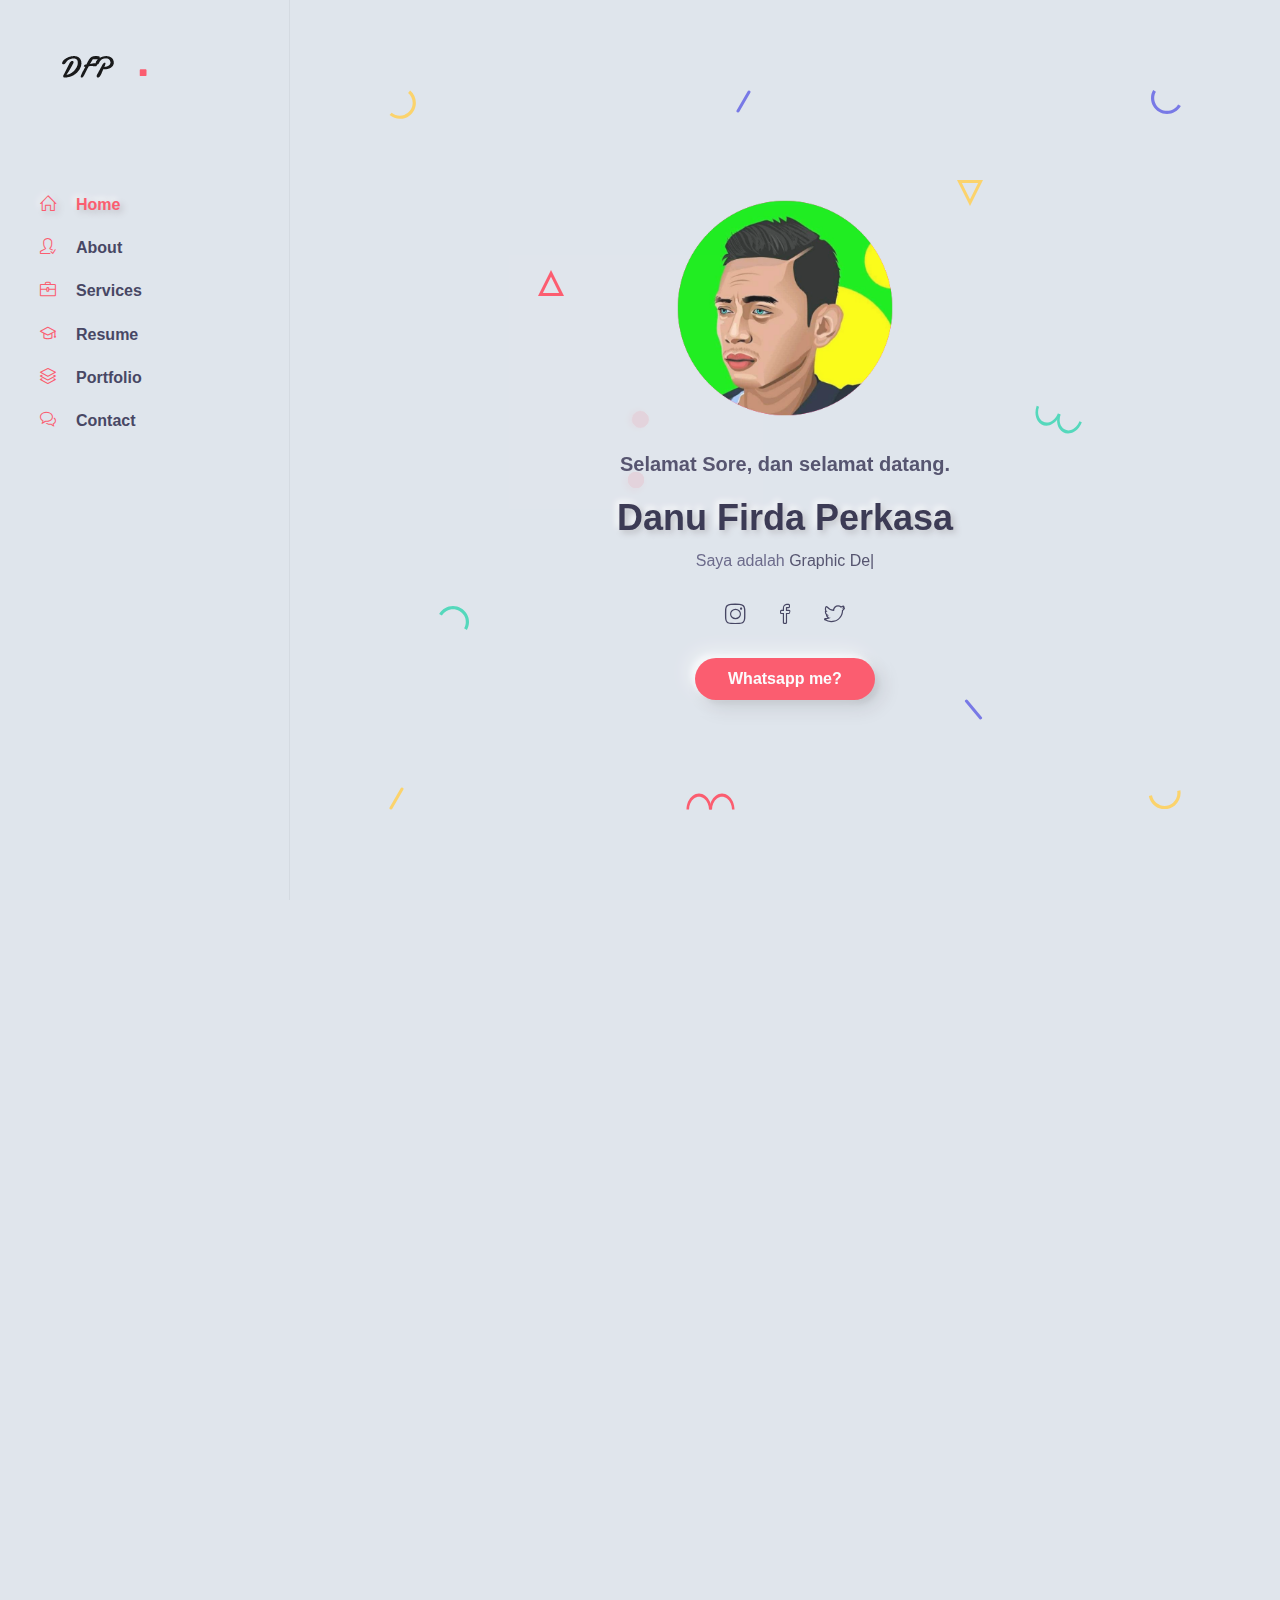
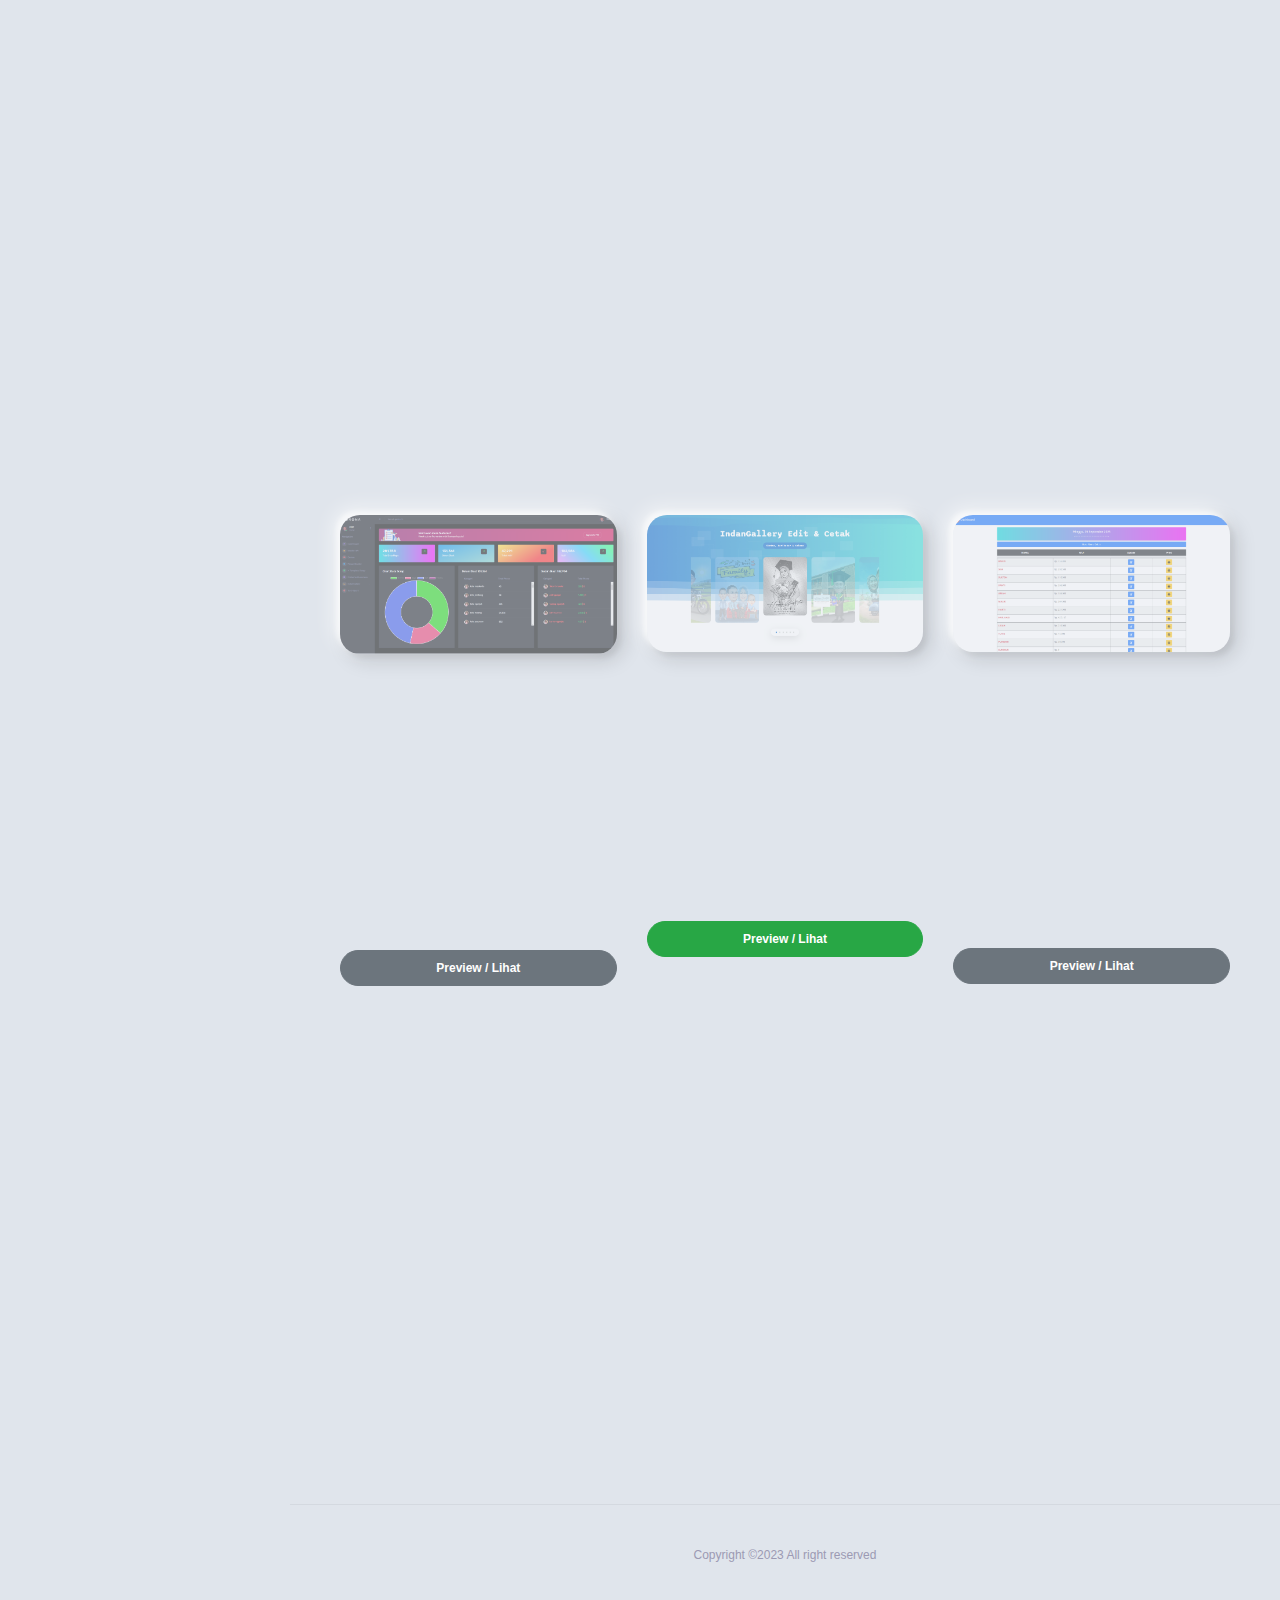
==== index.html @ 5ba78b93 "update" ====
﻿<!DOCTYPE html>
<html lang="en-US">
  <head>
    <meta http-equiv="Content-Type" content="text/html; charset=UTF-8">
    <title>Danu Firda P.</title>
    <meta name="viewport" content="width=device-width, initial-scale=1, maximum-scale=1">
    <link rel="shortcut icon" type="image/x-icon" href="/images/profile.png">

    <meta property="og:site_name" content="DANU FIRDA PERKASA">
    <meta property="og:title" content="Portofolio & Resume Danu Firda Perkasa">
    <meta property="og:description" content="Resume, Project, & Contact.">
    <meta property="og:image" itemprop="image" content="https://danpro.my.id/images/pp-ku.jpg">
    <meta property="og:image:type" content="image/png">
    <meta property="og:type" content="website">
    <!-- STYLESHEETS -->
    <link rel="stylesheet" href="/css/bootstrap.min.css">
    <link rel="stylesheet" href="/css/all.min.css" type="text/css" media="all">
    <link rel="stylesheet" href="/css/simple-line-icons.css" type="text/css" media="all">
    <link rel="stylesheet" href="/css/animate.css" type="text/css" media="all">
    <link rel="stylesheet" href="/css/jquery.fancybox.css" type="text/css" media="all">
    <link rel="stylesheet" href="/css/magnific-popup.css" type="text/css" media="all">
    <link rel="stylesheet" href="/css/style.css" type="text/css" media="all">
    <link rel="stylesheet" href="/css/danufirda.css" type="text/css" media="all">

    <script async="" src="gtag/js?id=G-FWYZLPJEN9"></script>
    <script src="/js/gtag.js"></script>
  </head>
  <body>
    <!-- Preloader -->
    <div id="preloader" class="light">
      <div class="outer">
        <!-- Google Chrome -->
        <div class="infinityChrome">
          <div></div>
          <div></div>
          <div></div>
        </div>

        <!-- Safari and others -->
        <div class="infinity">
          <div>
            <span></span>
          </div>
          <div>
            <span></span>
          </div>
          <div>
            <span></span>
          </div>
        </div>
        <!-- Stuff -->
        <svg xmlns="http://www.w3.org/2000/svg" version="1.1" class="goo-outer">
          <defs>
            <filter id="goo">
              <fegaussianblur in="SourceGraphic" stddeviation="6" result="blur"></fegaussianblur>
              <fecolormatrix in="blur" values="1 0 0 0 0  0 1 0 0 0  0 0 1 0 0  0 0 0 18 -7" result="goo"></fecolormatrix>
              <feblend in="SourceGraphic" in2="goo"></feblend>
            </filter>
          </defs>
        </svg>
      </div>
    </div>

    <!-- mobile header -->
    <header class="mobile-header-1 light">
      <div class="container">
        <!-- menu icon -->
        <div class="menu-icon d-inline-flex mr-4">
          <button>
            <span></span>
          </button>
        </div>
        <!-- logo image -->
        <div class="site-logo">
          <a href="#home">
            <img src="/images/logo-xh.png" alt="xh">
          </a>
        </div>
      </div>
    </header>

    <!-- desktop header -->
    <header class="desktop-header-1 light d-flex align-items-start flex-column">
      <!-- logo image -->
      <div class="site-logo">
        <a href="#home">
          <img src="/images/logo-xh.png" alt="xh">
        </a>
      </div>

      <!-- main menu -->
      <nav>
        <ul class="vertical-menu scrollspy">
          <li class="active">
            <a href="#home"><i class="icon-home"></i>Home</a>
          </li>
          <li>
            <a href="#about"><i class="icon-user-following"></i>About</a>
          </li>
          <li>
            <a href="#services"><i class="icon-briefcase"></i>Services</a>
          </li>
          <li>
            <a href="#resume"><i class="icon-graduation"></i>Resume</a>
          </li>
          <li>
            <a href="#portfolio"><i class="icon-layers"></i>Portfolio</a>
          </li>
          <li>
            <a href="#contact"><i class="icon-bubbles"></i>Contact</a>
          </li>
        </ul>
      </nav>

      <!-- site footer -->
    </header>

    <!-- main layout -->
    <main class="content">
      <!-- section home -->
      <section id="home" class="home d-flex light align-items-center">
        <div class="container">
          <!-- intro -->
          <div class="intro">
            <!-- avatar image -->
            <img src="/images/profile.png" alt="Harya" class="mb-3" width="40%">

            <!-- info -->
            <h5 id="pesan_sambutan"></h5>
            <h1 class="mb-2 mt-0">Danu Firda Perkasa</h1>
            <p>Saya adalah <span class="typing"></span></p>

            <!-- social icons -->
            <ul class="social-icons light list-inline mb-0 mt-4">
              <li class="list-inline-item">
                <a href="https://www.instagram.com/danufirda/" target="_blank">
                  <i class="icon-social-instagram"></i>
                </a>
              </li>
              <li class="list-inline-item">
                <a href="https://www.facebook.com/danufirdaperkasa" target="_blank">
                  <i class="icon-social-facebook"></i>
                </a>
              </li>
              <li class="list-inline-item">
                <a href="https://twitter.com/danufirda" target="_blank">
                  <i class="icon-social-twitter"></i>
                </a>
              </li>
            </ul>

            <!-- buttons -->
            <div class="mt-4">
              <a href="https://wa.me/6285157377405" target="_blank" class="btn btn-default">Whatsapp me?</a>
            </div>
          </div>

          <!-- scroll down mouse wheel -->
          <!-- <div class="scroll-down light">
            <a href="#about" class="mouse-wrapper">
              <span>Scroll Down</span>
              <span class="mouse">
                <span class="wheel"></span>
              </span>
            </a>
          </div> -->

          <!-- parallax layers -->
          <div class="parallax" data-relative-input="true">
            <svg width="27" height="29" data-depth="0.3" class="layer p1" xmlns="http://www.w3.org/2000/svg">
              <path d="M21.15625.60099c4.37954 3.67487 6.46544 9.40612 5.47254 15.03526-.9929 5.62915-4.91339 10.30141-10.2846 12.25672-5.37122 1.9553-11.3776.89631-15.75715-2.77856l2.05692-2.45134c3.50315 2.93948 8.3087 3.78663 12.60572 2.22284 4.297-1.5638 7.43381-5.30209 8.22768-9.80537.79387-4.50328-.8749-9.08872-4.37803-12.02821L21.15625.60099z" fill="#FFD15C" fill-rule="evenodd"></path>
            </svg>

            <svg width="26" height="26" data-depth="0.2" class="layer p2" xmlns="http://www.w3.org/2000/svg">
              <path d="M13 3.3541L2.42705 24.5h21.1459L13 3.3541z" stroke="#FF4C60" stroke-width="3" fill="none" fill-rule="evenodd"></path>
            </svg>

            <svg width="30" height="25" data-depth="0.3" class="layer p3" xmlns="http://www.w3.org/2000/svg">
              <path d="M.1436 8.9282C3.00213 3.97706 8.2841.92763 14.00013.92796c5.71605.00032 10.9981 3.04992 13.85641 8 2.8583 4.95007 2.8584 11.0491-.00014 16.00024l-2.77128-1.6c2.28651-3.96036 2.28631-8.84002.00011-12.8002-2.2862-3.96017-6.5124-6.40017-11.08513-6.4-4.57271.00018-8.79872 2.43984-11.08524 6.4002l-2.77128-1.6z" fill="#44D7B6" fill-rule="evenodd"></path>
            </svg>

            <svg width="15" height="23" data-depth="0.6" class="layer p4" xmlns="http://www.w3.org/2000/svg">
              <rect transform="rotate(30 9.86603 10.13397)" x="7" width="3" height="25" rx="1.5" fill="#FFD15C" fill-rule="evenodd"></rect>
            </svg>

            <svg width="15" height="23" data-depth="0.2" class="layer p5" xmlns="http://www.w3.org/2000/svg">
              <rect transform="rotate(30 9.86603 10.13397)" x="7" width="3" height="25" rx="1.5" fill="#6C6CE5" fill-rule="evenodd"></rect>
            </svg>

            <svg width="49" height="17" data-depth="0.5" class="layer p6" xmlns="http://www.w3.org/2000/svg">
              <g fill="#FF4C60" fill-rule="evenodd">
                <path d="M.5 16.5c0-5.71709 2.3825-10.99895 6.25-13.8567 3.8675-2.85774 8.6325-2.85774 12.5 0C23.1175 5.50106 25.5 10.78292 25.5 16.5H23c0-4.57303-1.90625-8.79884-5-11.08535-3.09375-2.28652-6.90625-2.28652-10 0C4.90625 7.70116 3 11.92697 3 16.5H.5z"></path>
                <path d="M23.5 16.5c0-5.71709 2.3825-10.99895 6.25-13.8567 3.8675-2.85774 8.6325-2.85774 12.5 0C46.1175 5.50106 48.5 10.78292 48.5 16.5H46c0-4.57303-1.90625-8.79884-5-11.08535-3.09375-2.28652-6.90625-2.28652-10 0-3.09375 2.28651-5 6.51232-5 11.08535h-2.5z"></path>
              </g>
            </svg>

            <svg width="26" height="26" data-depth="0.4" class="layer p7" xmlns="http://www.w3.org/2000/svg">
              <path d="M13 22.6459L2.42705 1.5h21.1459L13 22.6459z" stroke="#FFD15C" stroke-width="3" fill="none" fill-rule="evenodd"></path>
            </svg>

            <svg width="19" height="21" data-depth="0.3" class="layer p8" xmlns="http://www.w3.org/2000/svg">
              <rect transform="rotate(-40 6.25252 10.12626)" x="7" width="3" height="25" rx="1.5" fill="#6C6CE5" fill-rule="evenodd"></rect>
            </svg>

            <svg width="30" height="25" data-depth="0.3" data-depth-y="-1.30" class="layer p9" xmlns="http://www.w3.org/2000/svg">
              <path d="M29.8564 16.0718c-2.85854 4.95114-8.1405 8.00057-13.85654 8.00024-5.71605-.00032-10.9981-3.04992-13.85641-8-2.8583-4.95007-2.8584-11.0491.00014-16.00024l2.77128 1.6c-2.28651 3.96036-2.28631 8.84002-.00011 12.8002 2.2862 3.96017 6.5124 6.40017 11.08513 6.4 4.57271-.00018 8.79872-2.43984 11.08524-6.4002l2.77128 1.6z" fill="#6C6CE5" fill-rule="evenodd"></path>
            </svg>

            <svg width="47" height="29" data-depth="0.2" class="layer p10" xmlns="http://www.w3.org/2000/svg">
              <g fill="#44D7B6" fill-rule="evenodd">
                <path d="M46.78878 17.19094c-1.95535 5.3723-6.00068 9.52077-10.61234 10.8834-4.61167 1.36265-9.0893-.26708-11.74616-4.27524-2.65686-4.00817-3.08917-9.78636-1.13381-15.15866l2.34923.85505c-1.56407 4.29724-1.2181 8.92018.90705 12.12693 2.12514 3.20674 5.70772 4.5107 9.39692 3.4202 3.68921-1.0905 6.92581-4.40949 8.48988-8.70673l2.34923.85505z"></path>
                <path d="M25.17585 9.32448c-1.95535 5.3723-6.00068 9.52077-10.61234 10.8834-4.61167 1.36264-9.0893-.26708-11.74616-4.27525C.16049 11.92447-.27182 6.14628 1.68354.77398l2.34923.85505c-1.56407 4.29724-1.2181 8.92018.90705 12.12692 2.12514 3.20675 5.70772 4.5107 9.39692 3.4202 3.68921-1.0905 6.92581-4.40948 8.48988-8.70672l2.34923.85505z"></path>
              </g>
            </svg>

            <svg width="33" height="20" data-depth="0.5" class="layer p11" xmlns="http://www.w3.org/2000/svg">
              <path d="M32.36774.34317c.99276 5.63023-1.09332 11.3614-5.47227 15.03536-4.37895 3.67396-10.3855 4.73307-15.75693 2.77837C5.76711 16.2022 1.84665 11.53014.8539 5.8999l3.15139-.55567c.7941 4.50356 3.93083 8.24147 8.22772 9.8056 4.29688 1.56413 9.10275.71673 12.60554-2.2227C28.34133 9.98771 30.01045 5.4024 29.21635.89884l3.15139-.55567z" fill="#FFD15C" fill-rule="evenodd"></path>
            </svg>
          </div>
        </div>
      </section>

      <!-- section about -->
      <section id="about">
        <div class="container">
          <!-- section title -->
          <h2 class="section-title wow fadeInUp">About me</h2>

          <div class="spacer" data-height="60"></div>

          <div class="row wow fadeInUp">
            <div class="col-md-3">
              <div class="text-center text-md-left">
                <!-- avatar image -->
                <img src="/images/fotoku.png" alt="Danu" style="border-radius:25%;">
              </div>
              <div class="spacer d-md-none d-lg-none" data-height="30"></div>
            </div>

            <div class="col-md-9 triangle-left-md triangle-top-sm">
              <div class="rounded bg-white shadow-dark padding-30">
                <div class="row">
                  <div class="col-md-6">
                    <!-- about text -->
                    <p> 
                      Saya Danu Firda Perkasa, desain grafis dan web developer,
                      dari Nganjuk, Jawa Timur. Saya memiliki pengalaman dengan desain situs web dan desain grafis. Saya sangat sering menggunakan framework laravel untuk mengerjakan project web aplikasi.
                      Jika ada pertanyaan seputar IT bisa hubungi saya.
                    </p>
                    <div class="mt-3">
                      <!-- <a href="/docs/CV-DANU-FIRDA-PERKASA.pdf" class="btn btn-default" disabled>Download CV</a> -->
                    </div>
                    <div class="spacer d-md-none d-lg-none" data-height="30"></div>
                  </div>
                  <div class="col-md-6">
                    <!-- skill item -->
                    <div class="skill-item">
                      <div class="skill-info clearfix">
                        <h4 class="float-left mb-3 mt-0">Graphic Designer</h4>
                        <span class="float-right">90%</span>
                      </div>
                      <div class="progress">
                        <div class="progress-bar data-background" role="progressbar" aria-valuemin="0" aria-valuemax="100" aria-valuenow="90" data-color="#6C6CE5"></div>
                      </div>
                      <div class="spacer" data-height="20"></div>
                    </div>

                    <!-- skill item -->
                    <div class="skill-item">
                      <div class="skill-info clearfix">
                        <h4 class="float-left mb-3 mt-0">Web Developer</h4>
                        <span class="float-right">90%</span>
                      </div>
                      <div class="progress">
                        <div class="progress-bar data-background" role="progressbar" aria-valuemin="0" aria-valuemax="100" aria-valuenow="90" data-color="#FF4C60"></div>
                      </div>
                      <div class="spacer" data-height="20"></div>
                    </div>

                    <!-- skill item -->
                    <div class="skill-item">
                      <div class="skill-info clearfix">
                        <h4 class="float-left mb-3 mt-0">Video Editor</h4>
                        <span class="float-right">70%</span>
                      </div>
                      <div class="progress">
                        <div class="progress-bar" role="progressbar" aria-valuemin="0" aria-valuemax="100" aria-valuenow="70" style="background-color: #FFD15C;"></div>
                      </div>
                    </div>
                  </div>
                </div>
              </div>
            </div>
          </div>
          <!-- row end -->

          <div class="spacer" data-height="100"></div>
        </div>
      </section>

      <!-- section services -->
      <section id="services">
        <div class="container">
          <!-- section title -->
          <h2 class="section-title wow fadeInUp">Our services</h2>

          <div class="spacer" data-height="60"></div>

          <div class="row wow fadeInUp">
            <div class="col-md-4">
              <!-- service box -->
              <div class="service-box rounded flipper desain padding-30 text-center text-light shadow-blue" data-color="#6C6CE5">
                <img src="/images/service-1.svg" alt="Desain Grafis" class="flip-image">
                <h3 class="mb-3 mt-0">Desain Grafis</h3>
              </div>
              <div class="spacer d-md-none d-lg-none" data-height="30"></div>
            </div>

            <div class="col-md-4" data-wow-delay="0.2s">
              <!-- service box -->
              <div class="service-box rounded flipper webDev padding-30 text-center shadow-yellow" data-color="#F9D74C">
                <img src="/images/service-2.svg" alt="WEB Development" class="flip-image">
                <h3 class="mb-3 mt-0">Web Development</h3>
              </div>
              <div class="spacer d-md-none d-lg-none" data-height="30"></div>
            </div>

            <div class="col-md-4" data-wow-delay="0.4s">
              <!-- service box -->
              <div class="service-box rounded flipper videoEdit padding-30 text-center text-light shadow-pink" data-color="#F97B8B">
                <img src="/images/video_icon.svg" style="max-width: 100%; height:auto;" alt="Video Editor" class="flip-image">
                <h3 class="mb-3 mt-0">Video Editor</h3>
              </div>
            </div>
          </div>

        </div>
      </section>

      <!-- section resume -->
      <section id="resume">
        <div class="container">
          <!-- section title -->
          <h2 class="section-title wow fadeInUp">Resume</h2>

          <div class="spacer" data-height="60"></div>

          <div class="row wow fadeInUp">
            <div class="col-md-8 col-sm-12 offset-md-2">
              <!-- timeline wrapper -->
              <div class="timeline edu bg-white rounded shadow-dark padding-30 overflow-hidden">
                <h2 class="ml-4">Pendidikan</h2>
                <!-- timeline item -->
                <div class="timeline-container wow fadeInUp">
                  <div class="content">
                    <span class="time">2017 - 2020</span>
                    <h3 class="title">SMK PGRI 1 Nganjuk</h3>
                    <p>Teknik Komputer & Jaringan</p>
                  </div>
                </div>
		<div class="timeline-container wow fadeInUp">
                  <div class="content">
                    <span class="time">2014 - 2017</span>
                    <h3 class="title">SMP 1 Suli Sulsel</h3>
                  </div>
                </div>
		<div class="timeline-container wow fadeInUp">
                  <div class="content">
                    <span class="time">2011 - 2014</span>
                    <h3 class="title">SDN 13 Kombong Sulsel</h3>
                  </div>
                </div>
                <!-- main line -->
                <span class="line"></span>
              </div>
            </div>
          </div>

          <div class="spacer" data-height="60"></div>

          <div class="row wow fadeInUp">
            <div class="col-md-8 col-sm-12 offset-md-2">
              <!-- timeline wrapper -->
              <div class="timeline edu bg-white rounded shadow-dark padding-30 overflow-hidden">
                <h2 class="ml-4">Pengalaman Kerja</h2>
                <!-- timeline item -->
                <div class="timeline-container wow fadeInUp">
                  <div class="content">
                    <span class="time">2022 - Sekarang</span>
                    <h3 class="title">PT. MEDIA SARANA DIGITALINDO</h3>
                    <p></p>
                  </div>
                </div>

                <!-- timeline item -->
                <div class="timeline-container wow fadeInUp" data-wow-delay="0.2s">
                  <div class="content">
                    <span class="time">2020 - 2022</span>
                    <h3 class="title">Sakura Digital Printing</h3>
                    <p></p>
                  </div>
                </div>
		<div class="timeline-container wow fadeInUp" data-wow-delay="0.2s">
                  <div class="content">
                    <span class="time">2020 - 2020</span>
                    <h3 class="title">Anugera Abadi Digital Printing</h3>
                    <p></p>
                  </div>
                </div>
                <!-- main line -->
                <span class="line"></span>
              </div>
            </div>
          </div>


        </div>
      </section>

      <!-- section skill -->
      <section id="skill">
        <div class="container">
          <h2 class="section-title wow fadeInUp">My Skils</h2>

          <div class="row wow fadeInUp">
            <div class="col-md-3 col-6">
              <!-- client item -->
              <div class="client-item">
                <div class="inner">
                  <img src="/images/html5.svg" alt="client-name" width="45" height="45">
                </div>
              </div>
            </div>
            <div class="col-md-3 col-6">
              <!-- client item -->
              <div class="client-item">
                <div class="inner">
                  <img src="/images/css3.svg" alt="client-name" width="65" height="65">
                </div>
              </div>
            </div>
            <div class="col-md-3 col-6">
              <!-- client item -->
              <div class="client-item">
                <div class="inner">
                  <img src="/images/javascript.svg" alt="client-name" width="60" height="60">
                </div>
              </div>
            </div>
            <div class="col-md-3 col-6">
              <!-- client item -->
              <div class="client-item">
                <div class="inner">
                  <img src="/images/php.svg" alt="client-name" width="57" height="57">
                </div>
              </div>
            </div>
            <div class="col-md-3 col-6">
              <!-- client item -->
              <div class="client-item">
                <div class="inner">
                  <img src="/images/laravel.svg" alt="client-name" width="55" height="55">
                </div>
              </div>
            </div>
            <div class="col-md-3 col-6">
              <!-- client item -->
              <div class="client-item">
                <div class="inner">
                  <img src="/images/adobe-photoshop.svg" alt="client-name" width="75" height="75">
                </div>
              </div>
            </div>
            <div class="col-md-3 col-6">
              <!-- client item -->
              <div class="client-item">
                <div class="inner">
                  <img src="/images/nodejs.png" alt="client-name" width="75" height="75">
                </div>
              </div>
            </div>
            <div class="col-md-3 col-6">
              <!-- client item -->
              <div class="client-item">
                <div class="inner">
                  <img src="/images/bootstrap.png" alt="client-name" width="75" height="75">
                </div>
              </div>
            </div>
          </div>
        </div>
      </section>

      <!-- section portfolio -->
      <section id="portfolio">
        <div class="container">
          <!-- section title -->
          <h2 class="section-title wow fadeInUp">Portfolio</h2>

          <div class="spacer" data-height="60"></div>

          <!-- portfolio filter (desktop) -->
          <!-- <ul class="portfolio-filter list-inline wow fadeInUp">
            <li class="current list-inline-item" data-filter="*">Everything</li>
            <li class="list-inline-item" data-filter=".web">Web</li>
            <li class="list-inline-item" data-filter=".dashboard">
              Dashboard Menu
            </li>
		  </ul> -->

          <!-- portfolio filter (mobile) -->
          <!-- <div class="pf-filter-wrapper">
            <select class="portfolio-filter-mobile">
              <option value="*">Everything</option>
              <option value=".web">Web</option>
              <option value=".dashboard">Dashboard Menu</option>
            </select>
          </div> -->

          <!-- portolio wrapper -->
          <div class="row portfolio-wrapper">
            <div class="col-md-4 col-sm-6 grid-item web">
              <a href="/images/works/websitecrm.png" data-fancybox="gallery-web">
                <div class="portfolio-item rounded shadow-dark">
                  <div class="details">
                    <span class="term">Website CRM (pengelola data pelanggan)</span>
                    <h4 class="title">Laravel Framework & NodeJs</h4>
                    <span class="more-button"><i class="icon-picture"></i></span>
                  </div>
                  <div class="thumb">
                    <img src="/images/works/websitecrm.png" alt="Portfolio-title">
                    <div class="mask"></div>
                  </div>
                </div>
                <div class=" wow fadeInUp">
                  <div class="col-sm-12">
                    <div class="timeline edu bg-white rounded shadow-dark padding-30 overflow-hidden">
                      <p class="text-dark">Ini adalah aplikasi CRM pertama saya, yang saya gunakan untuk pengelolaan data pelanggan untuk produk karikatur saya, untuk menyimpan data.</p>
                    </div>
                  </div>
                </div>
              </a>
              <a class="btn btn-sm btn-secondary btn-block mt-1" style="cursor: not-allowed;">Preview / Lihat</a>
            </div>

            <!-- portfolio item -->
            <div class="col-md-4 col-sm-6 grid-item dashboard">
              <a href="/images/works/indangallery.png" data-fancybox="gallery-dashboard">
                <div class="portfolio-item rounded shadow-dark">
                  <div class="details">
                    <span class="term">Landingpage Produk</span>
                    <h4 class="title">Landingpage produk karikatur</h4>
                    <span class="more-button"><i class="icon-picture"></i></span>
                  </div>
                  <div class="thumb">
                    <img src="/images/works/indangallery.png" alt="Portfolio-title">
                    <div class="mask"></div>
                  </div>

                </div>
                <div class=" wow fadeInUp">
                  <div class="col-sm-12">
                    <div class="timeline edu bg-white rounded shadow-dark padding-30 overflow-hidden">
                      <p class="text-dark">
                        Ini adalah salah satu landingpage untuk suatu produk yang bisa dikunjungi calon pembeli agar lebih mengerti tentang produk tersebut 
                      </p>
                    </div>
                  </div>
                </div>

              </a>
              <a href="https://indangallery.shop" target="_blank" class="btn btn-sm btn-success btn-block mt-1" >Preview / Lihat</a>
            </div>
            <div class="col-md-4 col-sm-6 grid-item dashboard">
              <a href="/images/works/G-Sport.png" data-fancybox="gallery-dashboard">
                <div class="portfolio-item rounded shadow-dark">
                  <div class="details">
                    <span class="term">Penggajuan</span>
                    <h4 class="title">Sistem penggajian karyawan</h4>
                    <span class="more-button"><i class="icon-picture"></i></span>
                  </div>
                  <div class="thumb">
                    <img src="/images/works/G-Sport.png" alt="Portfolio-title">
                    <div class="mask"></div>
                  </div>

                </div>
                <div class=" wow fadeInUp">
                  <div class="col-sm-12">
                    <div class="timeline edu bg-white rounded shadow-dark padding-30 overflow-hidden">
                      <p class="text-dark">
                        Ini adalah sistem penggajian mingguan yang digunakan untuk mengelola gaji karyawan sesuai pekerjaan yang berbeda beda. Dan sangat fleksibel.
                      </p>
                    </div>
                  </div>
                </div>

              </a>
              <a target="_blank" class="btn btn-sm btn-secondary btn-block mt-1" style="cursor: not-allowed;">Preview / Lihat</a>
            </div>

          </div>

          <!-- more button -->
          <div class="load-more text-center mt-4">
            <!-- numbered pagination (hidden for infinite scroll) -->
            <ul class="portfolio-pagination list-inline d-none">
              <li class="list-inline-item">1</li>
              <li class="list-inline-item"><a href="/works-2.html">2</a></li>
            </ul>
          </div>
        </div>
      </section>

      <!-- section contact -->
      <section id="contact">
        <div class="container">
          <!-- section title -->
          <h2 class="section-title wow fadeInUp">Contact</h2>

          <div class="spacer" data-height="60"></div>

          <div class="row wow fadeInUp">
            <div class="col-md-4">
              <!-- contact info -->
              <div class="contact-info">
                <h3 class="wow fadeInUp">Silahkan bertanya apapun yang anda perlukan!</h3>
                <p class="wow fadeInUp">
                  <a href="mailto:harya.pratama22@gmail.com">Hubunga saya di email?</a>. 👋
                </p>
              </div>
            </div>
            <div class="col-md-8">
              <!-- Contact Form -->
              <div class="card p-3">
                <div class="card-body">
                  <a>
                    Phone : <b>6285157377405</b>
                  </a><br>
                  <a>
                    Telegram : <b>6285157377405</b>
                  </a><br>
                  <a>
                    Email : <b>thedanufirda@gmail.com</b>
                  </a>
                </div>
              </div>
              <!-- Contact Form end -->
            </div>
          </div>
        </div>
      </section>

      <div class="spacer" data-height="96"></div>

      <footer class="footer light">
        <div class="copyright">Copyright &copy;2023 All right reserved</div>
      </footer>
    </main>

    <!-- Go to top button -->
    <a href="javascript:" id="return-to-top"><i class="fas fa-arrow-up"></i></a>

    <!-- SCRIPTS -->
    <script src="/js/jquery-3.5.1.min.js"></script>
    <script src="/js/popper.min.js"></script>
    <script src="/js/bootstrap.min.js"></script>
    <script src="/js/jquery.easing.min.js"></script>
    <script src="/js/jquery.waypoints.min.js"></script>
    <script src="/js/jquery.counterup.min.js"></script>
    <script src="/js/jquery.fancybox.min.js"></script>
    <script src="/js/contact.js"></script>
    <script src="/js/wow.min.js"></script>
    <script src="/js/morphext.min.js"></script>
    <script src="/js/parallax.min.js"></script>
    <script src="/js/jquery.magnific-popup.min.js"></script>
    <script src="/js/typed.js"></script>
    <script src="/js/custom.js"></script>
    <script src="/js/danufirda.js"></script>

    <script>
      var typed = new Typed(".typing", {
        strings: [
          "Graphic Designer",
          "Web Developer",
          "Front-End Developer",
        ],
        typeSpeed: 60,
        backSpeed: 40,
        loop: true,
      });

      const TimeReplace =()=>{
        let Jam = new Date().getHours();
        let Hasil = "";
        if (Jam>=0 && Jam<10){
            Hasil = "Pagi";
        }else if (Jam >=10 && Jam<15){
            Hasil = "Siang";
        }else if (Jam >=15 && Jam<=17){
            Hasil = "Sore";
        }else{
            Hasil = "Malam";
        }  
          return Hasil;
      }
      $('#pesan_sambutan').html('Selamat '+TimeReplace()+', dan selamat datang.')
    </script>
  </body>
</html>
---- css/simple-line-icons.css ----
﻿@font-face {
  font-family: 'simple-line-icons';
  src: url('../fonts/Simple-Line-Iconsb26c.eot');
  src: url('../fonts/Simple-Line-Iconsb26c.eot') format('embedded-opentype'), url('../fonts/Simple-Line-Iconsb26c.html') format('woff2'), url('../fonts/Simple-Line-Iconsb26c.ttf') format('truetype'), url('../fonts/Simple-Line-Iconsb26c.woff') format('woff'), url('../fonts/Simple-Line-Iconsb26c.svg') format('svg');
  font-weight: normal;
  font-style: normal;
}
/*
 Use the following CSS code if you want to have a class per icon.
 Instead of a list of all class selectors, you can use the generic [class*="icon-"] selector, but it's slower:
*/
.icon-user,
.icon-people,
.icon-user-female,
.icon-user-follow,
.icon-user-following,
.icon-user-unfollow,
.icon-login,
.icon-logout,
.icon-emotsmile,
.icon-phone,
.icon-call-end,
.icon-call-in,
.icon-call-out,
.icon-map,
.icon-location-pin,
.icon-direction,
.icon-directions,
.icon-compass,
.icon-layers,
.icon-menu,
.icon-list,
.icon-options-vertical,
.icon-options,
.icon-arrow-down,
.icon-arrow-left,
.icon-arrow-right,
.icon-arrow-up,
.icon-arrow-up-circle,
.icon-arrow-left-circle,
.icon-arrow-right-circle,
.icon-arrow-down-circle,
.icon-check,
.icon-clock,
.icon-plus,
.icon-minus,
.icon-close,
.icon-event,
.icon-exclamation,
.icon-organization,
.icon-trophy,
.icon-screen-smartphone,
.icon-screen-desktop,
.icon-plane,
.icon-notebook,
.icon-mustache,
.icon-mouse,
.icon-magnet,
.icon-energy,
.icon-disc,
.icon-cursor,
.icon-cursor-move,
.icon-crop,
.icon-chemistry,
.icon-speedometer,
.icon-shield,
.icon-screen-tablet,
.icon-magic-wand,
.icon-hourglass,
.icon-graduation,
.icon-ghost,
.icon-game-controller,
.icon-fire,
.icon-eyeglass,
.icon-envelope-open,
.icon-envelope-letter,
.icon-bell,
.icon-badge,
.icon-anchor,
.icon-wallet,
.icon-vector,
.icon-speech,
.icon-puzzle,
.icon-printer,
.icon-present,
.icon-playlist,
.icon-pin,
.icon-picture,
.icon-handbag,
.icon-globe-alt,
.icon-globe,
.icon-folder-alt,
.icon-folder,
.icon-film,
.icon-feed,
.icon-drop,
.icon-drawer,
.icon-docs,
.icon-doc,
.icon-diamond,
.icon-cup,
.icon-calculator,
.icon-bubbles,
.icon-briefcase,
.icon-book-open,
.icon-basket-loaded,
.icon-basket,
.icon-bag,
.icon-action-undo,
.icon-action-redo,
.icon-wrench,
.icon-umbrella,
.icon-trash,
.icon-tag,
.icon-support,
.icon-frame,
.icon-size-fullscreen,
.icon-size-actual,
.icon-shuffle,
.icon-share-alt,
.icon-share,
.icon-rocket,
.icon-question,
.icon-pie-chart,
.icon-pencil,
.icon-note,
.icon-loop,
.icon-home,
.icon-grid,
.icon-graph,
.icon-microphone,
.icon-music-tone-alt,
.icon-music-tone,
.icon-earphones-alt,
.icon-earphones,
.icon-equalizer,
.icon-like,
.icon-dislike,
.icon-control-start,
.icon-control-rewind,
.icon-control-play,
.icon-control-pause,
.icon-control-forward,
.icon-control-end,
.icon-volume-1,
.icon-volume-2,
.icon-volume-off,
.icon-calendar,
.icon-bulb,
.icon-chart,
.icon-ban,
.icon-bubble,
.icon-camrecorder,
.icon-camera,
.icon-cloud-download,
.icon-cloud-upload,
.icon-envelope,
.icon-eye,
.icon-flag,
.icon-heart,
.icon-info,
.icon-key,
.icon-link,
.icon-lock,
.icon-lock-open,
.icon-magnifier,
.icon-magnifier-add,
.icon-magnifier-remove,
.icon-paper-clip,
.icon-paper-plane,
.icon-power,
.icon-refresh,
.icon-reload,
.icon-settings,
.icon-star,
.icon-symbol-female,
.icon-symbol-male,
.icon-target,
.icon-credit-card,
.icon-paypal,
.icon-social-tumblr,
.icon-social-twitter,
.icon-social-facebook,
.icon-social-instagram,
.icon-social-linkedin,
.icon-social-pinterest,
.icon-social-github,
.icon-social-google,
.icon-social-reddit,
.icon-social-skype,
.icon-social-dribbble,
.icon-social-behance,
.icon-social-foursqare,
.icon-social-soundcloud,
.icon-social-spotify,
.icon-social-stumbleupon,
.icon-social-youtube,
.icon-social-dropbox,
.icon-social-vkontakte,
.icon-social-steam {
  font-family: 'simple-line-icons';
  speak: none;
  font-style: normal;
  font-weight: normal;
  font-variant: normal;
  text-transform: none;
  line-height: 1;
  /* Better Font Rendering =========== */
  -webkit-font-smoothing: antialiased;
  -moz-osx-font-smoothing: grayscale;
}
.icon-user:before {
  content: "\e005";
}
.icon-people:before {
  content: "\e001";
}
.icon-user-female:before {
  content: "\e000";
}
.icon-user-follow:before {
  content: "\e002";
}
.icon-user-following:before {
  content: "\e003";
}
.icon-user-unfollow:before {
  content: "\e004";
}
.icon-login:before {
  content: "\e066";
}
.icon-logout:before {
  content: "\e065";
}
.icon-emotsmile:before {
  content: "\e021";
}
.icon-phone:before {
  content: "\e600";
}
.icon-call-end:before {
  content: "\e048";
}
.icon-call-in:before {
  content: "\e047";
}
.icon-call-out:before {
  content: "\e046";
}
.icon-map:before {
  content: "\e033";
}
.icon-location-pin:before {
  content: "\e096";
}
.icon-direction:before {
  content: "\e042";
}
.icon-directions:before {
  content: "\e041";
}
.icon-compass:before {
  content: "\e045";
}
.icon-layers:before {
  content: "\e034";
}
.icon-menu:before {
  content: "\e601";
}
.icon-list:before {
  content: "\e067";
}
.icon-options-vertical:before {
  content: "\e602";
}
.icon-options:before {
  content: "\e603";
}
.icon-arrow-down:before {
  content: "\e604";
}
.icon-arrow-left:before {
  content: "\e605";
}
.icon-arrow-right:before {
  content: "\e606";
}
.icon-arrow-up:before {
  content: "\e607";
}
.icon-arrow-up-circle:before {
  content: "\e078";
}
.icon-arrow-left-circle:before {
  content: "\e07a";
}
.icon-arrow-right-circle:before {
  content: "\e079";
}
.icon-arrow-down-circle:before {
  content: "\e07b";
}
.icon-check:before {
  content: "\e080";
}
.icon-clock:before {
  content: "\e081";
}
.icon-plus:before {
  content: "\e095";
}
.icon-minus:before {
  content: "\e615";
}
.icon-close:before {
  content: "\e082";
}
.icon-event:before {
  content: "\e619";
}
.icon-exclamation:before {
  content: "\e617";
}
.icon-organization:before {
  content: "\e616";
}
.icon-trophy:before {
  content: "\e006";
}
.icon-screen-smartphone:before {
  content: "\e010";
}
.icon-screen-desktop:before {
  content: "\e011";
}
.icon-plane:before {
  content: "\e012";
}
.icon-notebook:before {
  content: "\e013";
}
.icon-mustache:before {
  content: "\e014";
}
.icon-mouse:before {
  content: "\e015";
}
.icon-magnet:before {
  content: "\e016";
}
.icon-energy:before {
  content: "\e020";
}
.icon-disc:before {
  content: "\e022";
}
.icon-cursor:before {
  content: "\e06e";
}
.icon-cursor-move:before {
  content: "\e023";
}
.icon-crop:before {
  content: "\e024";
}
.icon-chemistry:before {
  content: "\e026";
}
.icon-speedometer:before {
  content: "\e007";
}
.icon-shield:before {
  content: "\e00e";
}
.icon-screen-tablet:before {
  content: "\e00f";
}
.icon-magic-wand:before {
  content: "\e017";
}
.icon-hourglass:before {
  content: "\e018";
}
.icon-graduation:before {
  content: "\e019";
}
.icon-ghost:before {
  content: "\e01a";
}
.icon-game-controller:before {
  content: "\e01b";
}
.icon-fire:before {
  content: "\e01c";
}
.icon-eyeglass:before {
  content: "\e01d";
}
.icon-envelope-open:before {
  content: "\e01e";
}
.icon-envelope-letter:before {
  content: "\e01f";
}
.icon-bell:before {
  content: "\e027";
}
.icon-badge:before {
  content: "\e028";
}
.icon-anchor:before {
  content: "\e029";
}
.icon-wallet:before {
  content: "\e02a";
}
.icon-vector:before {
  content: "\e02b";
}
.icon-speech:before {
  content: "\e02c";
}
.icon-puzzle:before {
  content: "\e02d";
}
.icon-printer:before {
  content: "\e02e";
}
.icon-present:before {
  content: "\e02f";
}
.icon-playlist:before {
  content: "\e030";
}
.icon-pin:before {
  content: "\e031";
}
.icon-picture:before {
  content: "\e032";
}
.icon-handbag:before {
  content: "\e035";
}
.icon-globe-alt:before {
  content: "\e036";
}
.icon-globe:before {
  content: "\e037";
}
.icon-folder-alt:before {
  content: "\e039";
}
.icon-folder:before {
  content: "\e089";
}
.icon-film:before {
  content: "\e03a";
}
.icon-feed:before {
  content: "\e03b";
}
.icon-drop:before {
  content: "\e03e";
}
.icon-drawer:before {
  content: "\e03f";
}
.icon-docs:before {
  content: "\e040";
}
.icon-doc:before {
  content: "\e085";
}
.icon-diamond:before {
  content: "\e043";
}
.icon-cup:before {
  content: "\e044";
}
.icon-calculator:before {
  content: "\e049";
}
.icon-bubbles:before {
  content: "\e04a";
}
.icon-briefcase:before {
  content: "\e04b";
}
.icon-book-open:before {
  content: "\e04c";
}
.icon-basket-loaded:before {
  content: "\e04d";
}
.icon-basket:before {
  content: "\e04e";
}
.icon-bag:before {
  content: "\e04f";
}
.icon-action-undo:before {
  content: "\e050";
}
.icon-action-redo:before {
  content: "\e051";
}
.icon-wrench:before {
  content: "\e052";
}
.icon-umbrella:before {
  content: "\e053";
}
.icon-trash:before {
  content: "\e054";
}
.icon-tag:before {
  content: "\e055";
}
.icon-support:before {
  content: "\e056";
}
.icon-frame:before {
  content: "\e038";
}
.icon-size-fullscreen:before {
  content: "\e057";
}
.icon-size-actual:before {
  content: "\e058";
}
.icon-shuffle:before {
  content: "\e059";
}
.icon-share-alt:before {
  content: "\e05a";
}
.icon-share:before {
  content: "\e05b";
}
.icon-rocket:before {
  content: "\e05c";
}
.icon-question:before {
  content: "\e05d";
}
.icon-pie-chart:before {
  content: "\e05e";
}
.icon-pencil:before {
  content: "\e05f";
}
.icon-note:before {
  content: "\e060";
}
.icon-loop:before {
  content: "\e064";
}
.icon-home:before {
  content: "\e069";
}
.icon-grid:before {
  content: "\e06a";
}
.icon-graph:before {
  content: "\e06b";
}
.icon-microphone:before {
  content: "\e063";
}
.icon-music-tone-alt:before {
  content: "\e061";
}
.icon-music-tone:before {
  content: "\e062";
}
.icon-earphones-alt:before {
  content: "\e03c";
}
.icon-earphones:before {
  content: "\e03d";
}
.icon-equalizer:before {
  content: "\e06c";
}
.icon-like:before {
  content: "\e068";
}
.icon-dislike:before {
  content: "\e06d";
}
.icon-control-start:before {
  content: "\e06f";
}
.icon-control-rewind:before {
  content: "\e070";
}
.icon-control-play:before {
  content: "\e071";
}
.icon-control-pause:before {
  content: "\e072";
}
.icon-control-forward:before {
  content: "\e073";
}
.icon-control-end:before {
  content: "\e074";
}
.icon-volume-1:before {
  content: "\e09f";
}
.icon-volume-2:before {
  content: "\e0a0";
}
.icon-volume-off:before {
  content: "\e0a1";
}
.icon-calendar:before {
  content: "\e075";
}
.icon-bulb:before {
  content: "\e076";
}
.icon-chart:before {
  content: "\e077";
}
.icon-ban:before {
  content: "\e07c";
}
.icon-bubble:before {
  content: "\e07d";
}
.icon-camrecorder:before {
  content: "\e07e";
}
.icon-camera:before {
  content: "\e07f";
}
.icon-cloud-download:before {
  content: "\e083";
}
.icon-cloud-upload:before {
  content: "\e084";
}
.icon-envelope:before {
  content: "\e086";
}
.icon-eye:before {
  content: "\e087";
}
.icon-flag:before {
  content: "\e088";
}
.icon-heart:before {
  content: "\e08a";
}
.icon-info:before {
  content: "\e08b";
}
.icon-key:before {
  content: "\e08c";
}
.icon-link:before {
  content: "\e08d";
}
.icon-lock:before {
  content: "\e08e";
}
.icon-lock-open:before {
  content: "\e08f";
}
.icon-magnifier:before {
  content: "\e090";
}
.icon-magnifier-add:before {
  content: "\e091";
}
.icon-magnifier-remove:before {
  content: "\e092";
}
.icon-paper-clip:before {
  content: "\e093";
}
.icon-paper-plane:before {
  content: "\e094";
}
.icon-power:before {
  content: "\e097";
}
.icon-refresh:before {
  content: "\e098";
}
.icon-reload:before {
  content: "\e099";
}
.icon-settings:before {
  content: "\e09a";
}
.icon-star:before {
  content: "\e09b";
}
.icon-symbol-female:before {
  content: "\e09c";
}
.icon-symbol-male:before {
  content: "\e09d";
}
.icon-target:before {
  content: "\e09e";
}
.icon-credit-card:before {
  content: "\e025";
}
.icon-paypal:before {
  content: "\e608";
}
.icon-social-tumblr:before {
  content: "\e00a";
}
.icon-social-twitter:before {
  content: "\e009";
}
.icon-social-facebook:before {
  content: "\e00b";
}
.icon-social-instagram:before {
  content: "\e609";
}
.icon-social-linkedin:before {
  content: "\e60a";
}
.icon-social-pinterest:before {
  content: "\e60b";
}
.icon-social-github:before {
  content: "\e60c";
}
.icon-social-google:before {
  content: "\e60d";
}
.icon-social-reddit:before {
  content: "\e60e";
}
.icon-social-skype:before {
  content: "\e60f";
}
.icon-social-dribbble:before {
  content: "\e00d";
}
.icon-social-behance:before {
  content: "\e610";
}
.icon-social-foursqare:before {
  content: "\e611";
}
.icon-social-soundcloud:before {
  content: "\e612";
}
.icon-social-spotify:before {
  content: "\e613";
}
.icon-social-stumbleupon:before {
  content: "\e614";
}
.icon-social-youtube:before {
  content: "\e008";
}
.icon-social-dropbox:before {
  content: "\e00c";
}
.icon-social-vkontakte:before {
  content: "\e618";
}
.icon-social-steam:before {
  content: "\e620";
}
---- css/style.css ----
﻿@charset "UTF-8";
/*

*/
@import url('../css2');
/*=================================================================*/
/*                      BASE                              */
/*=================================================================*/

/* width */
::-webkit-scrollbar {
  width: 8px;
}

/* Track */
::-webkit-scrollbar-track {
  background: transparent;
}

/* Handle */
::-webkit-scrollbar-thumb {
  background: #b8b9be;
  border-radius: 10px;
  box-shadow: 3px 3px 6px #b8b9be, -3px -3px 6px #fff;
}

/* Handle on hover */
::-webkit-scrollbar-thumb:hover {
  background: #282642;
}

* {
  margin: 0;
  padding: 0;
}

html {
  margin: 0 !important;
  overflow: auto !important;
}

body {
  color: #5E5C7F;
  background-color: #e0e5ec;
  font-family: "Montserrat", sans-serif;
  font-size: 16px;
  line-height: 1.7;
  overflow-x: hidden;
  -webkit-font-smoothing: antialiased;
  -moz-osx-font-smoothing: grayscale;
}

img {
  max-width: 100%;
  height: auto;
}

.text-center {
  text-align: center;
}

.text-left {
  text-align: left;
}

.text-right {
  text-align: right;
}

.relative {
  position: relative;
}

/*=================================================================*/
/*                      TYPOGRAPHY                              */
/*=================================================================*/
h1,
h2,
h3,
h4,
h5,
h6 {
  color: #454360;
  font-family: "Montserrat", sans-serif;
  font-weight: 700;
  margin: 20px 0;
}

h1 {
  font-size: 36px;
}

h2 {
  font-size: 28px;
}

h3 {
  font-size: 24px;
}

h4 {
  font-size: 18px;
}

a {
  color: #FF4C60;
  outline: 0;
  -webkit-transition: all 0.3s ease-in-out;
  -o-transition: all 0.3s ease-in-out;
  transition: all 0.3s ease-in-out;
}

a:hover {
  color: #353353;
  text-decoration: none;
}

a:focus {
  outline: 0;
}

blockquote {
  padding: 20px 20px;
  margin: 0 0 20px;
  font-size: 16px;
  background: #e0e5ec;
  border-radius: 10px;
}

blockquote p {
  line-height: 1.6;
}

/* === Pre === */
pre {
  display: block;
  padding: 9.5px;
  margin: 0 0 10px;
  font-size: 13px;
  line-height: 1.42857143;
  color: #333;
  word-break: break-all;
  word-wrap: break-word;
  background-color: #e0e5ec;
  border: 1px solid #ccc;
  border-radius: 0;
}

/*=================================================================*/
/* PRELOADER */
/*=================================================================*/
.infinity {
  width: 120px;
  height: 60px;
  position: relative;
}

.infinity div,
.infinity span {
  position: absolute;
}

.infinity div {
  top: 0;
  left: 50%;
  width: 60px;
  height: 60px;
  -webkit-animation: rotate 6.9s linear infinite;
  animation: rotate 6.9s linear infinite;
}

.infinity div span {
  left: -8px;
  top: 50%;
  margin: -8px 0 0 0;
  width: 16px;
  height: 16px;
  display: block;
  background: #FF4C60;
  -webkit-box-shadow: 2px 2px 8px rgba(255, 76, 96, 0.09);
  box-shadow: 2px 2px 8px rgba(255, 76, 96, 0.09);
  border-radius: 50%;
  -webkit-transform: rotate(90deg);
  -ms-transform: rotate(90deg);
  transform: rotate(90deg);
  -webkit-animation: move 6.9s linear infinite;
  animation: move 6.9s linear infinite;
}

.infinity div span:before,
.infinity div span:after {
  content: "";
  position: absolute;
  display: block;
  border-radius: 50%;
  width: 14px;
  height: 14px;
  background: inherit;
  top: 50%;
  left: 50%;
  margin: -7px 0 0 -7px;
  -webkit-box-shadow: inherit;
  box-shadow: inherit;
}

.infinity div span:before {
  -webkit-animation: drop1 0.8s linear infinite;
  animation: drop1 0.8s linear infinite;
}

.infinity div span:after {
  -webkit-animation: drop2 0.8s linear infinite 0.4s;
  animation: drop2 0.8s linear infinite 0.4s;
}

.infinity div:nth-child(2) {
  -webkit-animation-delay: -2.3s;
  animation-delay: -2.3s;
}

.infinity div:nth-child(2) span {
  -webkit-animation-delay: -2.3s;
  animation-delay: -2.3s;
}

.infinity div:nth-child(3) {
  -webkit-animation-delay: -4.6s;
  animation-delay: -4.6s;
}

.infinity div:nth-child(3) span {
  -webkit-animation-delay: -4.6s;
  animation-delay: -4.6s;
}

.infinityChrome {
  width: 128px;
  height: 60px;
}

.infinityChrome div {
  position: absolute;
  width: 16px;
  height: 16px;
  background: #FF4C60;
  -webkit-box-shadow: 2px 2px 8px rgba(255, 76, 96, 0.09);
  box-shadow: 2px 2px 8px rgba(255, 76, 96, 0.09);
  border-radius: 50%;
  -webkit-animation: moveSvg 6.9s linear infinite;
  animation: moveSvg 6.9s linear infinite;
  -webkit-filter: url(#goo);
  filter: url(#goo);
  -webkit-transform: scaleX(-1);
  -ms-transform: scaleX(-1);
  transform: scaleX(-1);
  offset-path: path("M64.3636364,29.4064278 C77.8909091,43.5203348 84.4363636,56 98.5454545,56 C112.654545,56 124,44.4117395 124,30.0006975 C124,15.5896556 112.654545,3.85282763 98.5454545,4.00139508 C84.4363636,4.14996252 79.2,14.6982509 66.4,29.4064278 C53.4545455,42.4803627 43.5636364,56 29.4545455,56 C15.3454545,56 4,44.4117395 4,30.0006975 C4,15.5896556 15.3454545,4.00139508 29.4545455,4.00139508 C43.5636364,4.00139508 53.1636364,17.8181672 64.3636364,29.4064278 Z");
}

.infinityChrome div:before,
.infinityChrome div:after {
  content: "";
  position: absolute;
  display: block;
  border-radius: 50%;
  width: 14px;
  height: 14px;
  background: inherit;
  top: 50%;
  left: 50%;
  margin: -7px 0 0 -7px;
  -webkit-box-shadow: inherit;
  box-shadow: inherit;
}

.infinityChrome div:before {
  -webkit-animation: drop1 0.8s linear infinite;
  animation: drop1 0.8s linear infinite;
}

.infinityChrome div:after {
  -webkit-animation: drop2 0.8s linear infinite 0.4s;
  animation: drop2 0.8s linear infinite 0.4s;
}

.infinityChrome div:nth-child(2) {
  -webkit-animation-delay: -2.3s;
  animation-delay: -2.3s;
}

.infinityChrome div:nth-child(3) {
  -webkit-animation-delay: -4.6s;
  animation-delay: -4.6s;
}

@-webkit-keyframes moveSvg {
  0% {
    offset-distance: 0%;
  }

  25% {
    background: #6C6CE5;
  }

  75% {
    background: #FFD15C;
  }

  100% {
    offset-distance: 100%;
  }
}

@keyframes moveSvg {
  0% {
    offset-distance: 0%;
  }

  25% {
    background: #6C6CE5;
  }

  75% {
    background: #FFD15C;
  }

  100% {
    offset-distance: 100%;
  }
}

@-webkit-keyframes rotate {
  50% {
    -webkit-transform: rotate(360deg);
    transform: rotate(360deg);
    margin-left: 0;
  }

  50.0001%,
  100% {
    margin-left: -60px;
  }
}

@keyframes rotate {
  50% {
    -webkit-transform: rotate(360deg);
    transform: rotate(360deg);
    margin-left: 0;
  }

  50.0001%,
  100% {
    margin-left: -60px;
  }
}

@-webkit-keyframes move {

  0%,
  50% {
    left: -8px;
  }

  25% {
    background: #FFD15C;
  }

  75% {
    background: #6C6CE5;
  }

  50.0001%,
  100% {
    left: auto;
    right: -8px;
  }
}

@keyframes move {

  0%,
  50% {
    left: -8px;
  }

  25% {
    background: #FFD15C;
  }

  75% {
    background: #6C6CE5;
  }

  50.0001%,
  100% {
    left: auto;
    right: -8px;
  }
}

@-webkit-keyframes drop1 {
  100% {
    -webkit-transform: translate(32px, 8px) scale(0);
    transform: translate(32px, 8px) scale(0);
  }
}

@keyframes drop1 {
  100% {
    -webkit-transform: translate(32px, 8px) scale(0);
    transform: translate(32px, 8px) scale(0);
  }
}

@-webkit-keyframes drop2 {
  0% {
    -webkit-transform: translate(0, 0) scale(0.9);
    transform: translate(0, 0) scale(0.9);
  }

  100% {
    -webkit-transform: translate(32px, -8px) scale(0);
    transform: translate(32px, -8px) scale(0);
  }
}

@keyframes drop2 {
  0% {
    -webkit-transform: translate(0, 0) scale(0.9);
    transform: translate(0, 0) scale(0.9);
  }

  100% {
    -webkit-transform: translate(32px, -8px) scale(0);
    transform: translate(32px, -8px) scale(0);
  }
}

#preloader {
  background: #353353;
  height: 100%;
  position: fixed;
  width: 100%;
  z-index: 1031;
}

#preloader .outer {
  position: absolute;
  top: 50%;
  left: 50%;
  -webkit-transform: translate(-50%, -50%);
  -ms-transform: translate(-50%, -50%);
  transform: translate(-50%, -50%);
}

#preloader.light {
  background: #e0e5ec;
}

.goo-outer {
  display: none;
}

/*=================================================================*/
/*                      HEADER                              */
/*=================================================================*/
header.desktop-header-1 {
  color: #FFF;
  border-right: solid 1px rgba(255, 255, 255, 0.1);
  background: #aeacbe;
  padding: 50px 40px 40px;
  position: fixed;
  left: 0;
  overflow-y: auto;
  overflow-x: hidden;
  height: 100vh;
  min-height: 100vh;
  top: 0;
  width: 290px;
  z-index: 1;
  -webkit-transform: translateX(0);
  -ms-transform: translateX(0);
  transform: translateX(0);
  -webkit-transition: all 0.3s ease-in-out;
  -o-transition: all 0.3s ease-in-out;
  transition: all 0.3s ease-in-out;
  /* === Vertical Menu === */
  /* === Submenu === */
}

header.desktop-header-1.open {
  -webkit-transform: translateX(0);
  -ms-transform: translateX(0);
  transform: translateX(0);
}

header.desktop-header-1 .vertical-menu {
  list-style: none;
  padding: 0;
  margin-bottom: 100px;
  margin-top: 100px;
}

header.desktop-header-1 .vertical-menu li.openmenu>a {
  color: #000;
}

header.desktop-header-1 .vertical-menu li.openmenu .switch {
  -webkit-transform: rotate(45deg);
  -ms-transform: rotate(45deg);
  transform: rotate(45deg);
}

header.desktop-header-1 .vertical-menu li {
  padding: 8px 0;
  position: relative;
  list-style: none;
  -webkit-transition: all 0.2s ease-in-out;
  -o-transition: all 0.2s ease-in-out;
  transition: all 0.2s ease-in-out;
}

header.desktop-header-1 .vertical-menu li a:hover {
  color: #FFD15C;
}

header.desktop-header-1 .vertical-menu li i {
  color: #FFD15C;
  margin-right: 20px;
}

header.desktop-header-1 .vertical-menu li .switch {
  font-size: 30px;
  display: inline-block;
  padding: 0 14px;
  line-height: 1;
  cursor: pointer;
  color: #000;
  position: absolute;
  top: 24px;
  -webkit-transform: rotate(0deg);
  -ms-transform: rotate(0deg);
  transform: rotate(0deg);
  -webkit-transition: all 0.2s ease-in-out;
  -o-transition: all 0.2s ease-in-out;
  transition: all 0.2s ease-in-out;
  -webkit-backface-visibility: hidden;
  backface-visibility: hidden;
}

header.desktop-header-1 .vertical-menu li a {
  color: #FFF;
  font-family: "Montserrat", sans-serif;
  font-size: 16px;
  font-weight: 700;
  width: 100%;
  text-decoration: none;
  position: relative;
}

header.desktop-header-1 .vertical-menu li a.nav-link {
  display: initial;
  padding: 0;
}

header.desktop-header-1 .vertical-menu li .nav-link.active {
  color: #FFD15C;
}

header.desktop-header-1 .submenu {
  display: none;
  padding: 0;
}

header.desktop-header-1 .submenu li a {
  color: #000;
  font-size: 18px;
  font-weight: 700;
}

header.desktop-header-1 .submenu li a:after {
  height: 3px;
}

header.desktop-header-1 .submenu li a:hover:after {
  width: 100%;
  height: 3px;
}

header.desktop-header-1 .submenu li a:hover {
  color: #000;
}

header.desktop-header-1 .footer {
  margin-top: auto;
}

header.desktop-header-1.light {
  border-right: solid 1px rgba(0, 0, 0, 0.05);
  background: #e0e5ec;
}

header.desktop-header-1.light .vertical-menu li .nav-link.active {
  color: #FF4C60;
  text-shadow: 3px 3px 6px #b8b9be, -3px -3px 6px #fff;
}

header.desktop-header-1.light .vertical-menu li a {
  color: #353353;
}

header.desktop-header-1.light .vertical-menu li a:hover {
  color: #FF4C60;
}

header.desktop-header-1.light .vertical-menu li i {
  color: #FF4C60;
}

header.mobile-header-1 {
  background: #353353;
  display: none;
  padding: 10px 0;
  -webkit-transition: all 0.3s ease-in-out;
  -o-transition: all 0.3s ease-in-out;
  transition: all 0.3s ease-in-out;
}

header.mobile-header-1.open {
  -webkit-transform: translateX(290px);
  -ms-transform: translateX(290px);
  transform: translateX(290px);
}

header.mobile-header-1 .menu-icon button {
  background: transparent;
  border: 0;
  cursor: pointer;
  outline: 0;
  height: 33px;
  width: 33px;
}

header.mobile-header-1 .menu-icon span {
  display: block;
  background: #FFF;
  border-radius: 5px;
  height: 4px;
  position: relative;
  width: 30px;
}

header.mobile-header-1 .menu-icon span:before {
  content: "";
  display: block;
  background: #FFF;
  border-radius: 5px;
  height: 4px;
  top: -10px;
  position: absolute;
  width: 30px;
}

header.mobile-header-1 .menu-icon span:after {
  content: "";
  display: block;
  background: #FFF;
  border-radius: 5px;
  height: 4px;
  top: 10px;
  position: absolute;
  width: 30px;
}

header.mobile-header-1 .site-logo {
  display: inline-block;
}

header.mobile-header-1 .site-logo img {
  max-height: 30px;
}

header.mobile-header-1.light {
  background: #e0e5ec;
}

header.mobile-header-1.light .menu-icon span {
  background: #353353;
}

header.mobile-header-1.light .menu-icon span:before,
header.mobile-header-1.light .menu-icon span:after {
  background: #353353;
}

/*=================================================================*/
/*                      SECTIONS                             */
/*=================================================================*/
main.content {
  margin-left: 290px;
  -webkit-transition: all 0.3s ease-in-out;
  -o-transition: all 0.3s ease-in-out;
  transition: all 0.3s ease-in-out;
}

main.content.open {
  opacity: 0.8;
  -webkit-transform: translateX(290px);
  -ms-transform: translateX(290px);
  transform: translateX(290px);
}

section {
  padding-top: 110px;
  position: relative;
}

section.home {
  background: #353353;
  padding: 0;
  height: 100vh;
  min-height: 100vh;
}

section.home .intro {
  margin: auto;
  max-width: 540px;
  text-align: center;
  position: relative;
  z-index: 1;
}

section.home .intro h1 {
  color: #FFF;
  font-size: 36px;
}

section.home .intro span {
  color: #FFF;
  font-size: 16px;
}

section.home .social-icons li a {
  color: #FFF;
}

section.home.light {
  background: #e0e5ec;
}

section.home.light .intro h1 {
  color: #282642;
  text-shadow: 3px 3px 6px #b8b9be, -3px -3px 6px #fff;
}

section.home.light .intro span {
  color: #454360;
}

section.home.light .social-icons li a {
  color: #353353;
}

section.home.light .social-icons li a:hover {
  color: #FFD15C;
}

.section-title {
  font-size: 36px;
  margin: 0;
  margin-left: 14px;
  position: relative;
  text-shadow: 3px 3px 6px #b8b9be, -3px -3px 6px #fff;
}

.section-title:before {
  content: "";
  background-image: url(../images/dots-bg.svg);
  display: block;
  height: 37px;
  left: -14px;
  top: -14px;
  position: absolute;
  width: 37px;
}

/*=================================================================*/
/*                      PARALLAX SHAPES                          */
/*=================================================================*/
.parallax {
  position: absolute;
  left: 0;
  top: 0;
  height: 100%;
  width: 100%;
}

.parallax .layer {
  position: absolute;
}

.parallax .p1 {
  left: 10%;
  top: 10%;
}

.parallax .p2 {
  left: 25%;
  top: 30%;
}

.parallax .p3 {
  left: 15%;
  bottom: 30%;
}

.parallax .p4 {
  left: 10%;
  bottom: 10%;
}

.parallax .p5 {
  left: 45%;
  top: 10%;
}

.parallax .p6 {
  left: 40%;
  bottom: 10%;
}

.parallax .p7 {
  top: 20%;
  right: 30%;
}

.parallax .p8 {
  right: 30%;
  bottom: 20%;
}

.parallax .p9 {
  right: 10%;
  top: 10%;
}

.parallax .p10 {
  top: 45%;
  right: 20%;
}

.parallax .p11 {
  bottom: 10%;
  right: 10%;
}

/*=================================================================*/
/*                      SKILLS                              */
/*=================================================================*/
.skill-item .skill-info h4 {
  font-size: 16px;
  font-weight: 600;
  text-shadow: 3px 3px 6px #b8b9be, -3px -3px 6px #fff;
}

.skill-item .skill-info span {
  font-size: 14px;
}

/*=================================================================*/
/*                      SERVICE                              */
/*=================================================================*/
.service-box {
  -webkit-transform: translateY(0);
  -ms-transform: translateY(0);
  transform: translateY(0);
  -webkit-transition: all 0.3s ease-in-out;
  -o-transition: all 0.3s ease-in-out;
  transition: all 0.3s ease-in-out;
}

.service-box h3 {
  font-size: 20px;
  /*! text-shadow: 3px 3px 6px #b8b9be, -3px -3px 6px #fff; */
}

.service-box img {
  margin-bottom: 22px;
}

.service-box:hover {
  -webkit-transform: translateY(-10px);
  -ms-transform: translateY(-10px);
  transform: translateY(-10px);
}

/*=================================================================*/
/*                      PORTFOLIO                              */
/*=================================================================*/
.portfolio-wrapper [class*=col-] {
  margin-top: 15px;
  margin-bottom: 15px;
}

.pf-filter-wrapper {
  display: none;
}

.portfolio-item {
  position: relative;
  overflow: hidden;
}

.portfolio-item .thumb {
  overflow: hidden;
}

.portfolio-item .thumb img {
  filter: opacity(0.5);
}

.portfolio-item .details {
  color: #FFF;
  position: absolute;
  height: 100%;
  width: 100%;
  z-index: 1;
}

.portfolio-item .details h4 {
  color: #FFF;
  font-size: 20px;
  margin: 0 0 10px;
  padding: 0 20px;
  opacity: 0;
  -webkit-transform: translateY(30px);
  -ms-transform: translateY(30px);
  transform: translateY(30px);
  -webkit-transition: all cubic-bezier(0.075, 0.82, 0.165, 1) 1s;
  -o-transition: all cubic-bezier(0.075, 0.82, 0.165, 1) 1s;
  transition: all cubic-bezier(0.075, 0.82, 0.165, 1) 1s;
  position: absolute;
  top: 60px;
  text-shadow: 1px 1px 4px #0002, -1px -1px 4px #fff;
}

.portfolio-item .details span.term {
  color: #FFF;
  background: #FF4C60;
  border-bottom-left-radius: 15px;
  border-bottom-right-radius: 15px;
  font-size: 14px;
  opacity: 0;
  display: inline-block;
  padding: 3px 10px;
  position: absolute;
  top: 0;
  left: 20px;
  -webkit-transform: translateY(-40px);
  -ms-transform: translateY(-40px);
  transform: translateY(-40px);
  -webkit-transition: all cubic-bezier(0.075, 0.82, 0.165, 1) 1s;
  -o-transition: all cubic-bezier(0.075, 0.82, 0.165, 1) 1s;
  transition: all cubic-bezier(0.075, 0.82, 0.165, 1) 1s;
  box-shadow: 3px 3px 6px #0002, -3px -3px 6px #fff;
}

.portfolio-item .details .more-button {
  color: #FFF;
  font-size: 20px;
  display: block;
  background: #FFD15C;
  border-radius: 100%;
  height: 40px;
  line-height: 42px;
  text-align: center;
  position: absolute;
  bottom: 20px;
  left: 20px;
  width: 40px;
  opacity: 0;
  -webkit-transition: all 0.3s ease-in-out;
  -o-transition: all 0.3s ease-in-out;
  transition: all 0.3s ease-in-out;
}

.portfolio-item .mask {
  background: #e0e5ec;
  position: absolute;
  left: 0;
  top: 0;
  opacity: 0;
  height: 100%;
  width: 100%;
  -webkit-transition: all 0.3s ease-in-out;
  -o-transition: all 0.3s ease-in-out;
  transition: all 0.3s ease-in-out;
}

.portfolio-item:hover .mask {
  opacity: 0.9;
}

.portfolio-item:hover .details h4,
.portfolio-item:hover .details span {
  opacity: 1;
  -webkit-transform: translateY(0);
  -ms-transform: translateY(0);
  transform: translateY(0);
}

.portfolio-item:hover .details .more-button {
  opacity: 1;
}

.portfolio-filter {
  margin-bottom: 25px;
}

.portfolio-filter li {
  color: #5E5C7F;
  cursor: pointer;
  font-family: "Rubik", sans-serif;
  font-size: 16px;
  font-weight: 700;
  position: relative;
  -webkit-transition: all 0.3s ease-in-out;
  -o-transition: all 0.3s ease-in-out;
  transition: all 0.3s ease-in-out;
}

.portfolio-filter li:hover {
  color: #FF4C60;
}

.portfolio-filter li.current {
  color: #FF4C60;
  text-shadow: 3px 3px 6px #0002, -3px -3px 6px #fff;
}

.portfolio-filter li:not(:last-child) {
  margin-right: 1.8rem;
}

select.portfolio-filter-mobile {
  font-size: 16px;
  border-radius: 10px;
  outline: 0;
  margin-bottom: 30px;
  position: relative;
  width: 100%;
}

.pf-filter-wrapper {
  position: relative;
}

.pf-filter-wrapper:after {
  content: "";
  font-family: "FontAwesome";
  position: absolute;
  top: 0;
  right: 20px;
  color: #000;
}

/*=================================================================*/
/*                      FACTS                              */
/*=================================================================*/
.fact-item .details {
  margin-left: 60px;
}

.fact-item .icon {
  font-size: 36px;
  color: #DEDEEA;
  float: left;
}

.fact-item .number {
  font-size: 30px;
}

.fact-item .number em {
  font-style: normal;
  text-shadow: 3px 3px 6px #b8b9be, -3px -3px 6px #fff;
}

.fact-item p {
  font-size: 16px;
}

/*=================================================================*/
/*                      CLIENTS                              */
/*=================================================================*/
.client-item {
  min-height: 50px;
  position: relative;
  text-align: center;
  margin-top: 60px;
}

.client-item .inner {
  text-align: center;
  position: absolute;
  left: 0;
  top: 50%;
  -webkit-transform: translateY(-50%);
  -ms-transform: translateY(-50%);
  transform: translateY(-50%);
  width: 100%;
}

.client-item img {
  display: inline-block;
}

/*=================================================================*/
/*                      HELPER                              */
/*=================================================================*/
.help-block.with-errors {
  color: red;
  font-size: 12px;
  padding-left: 30px;
}

.help-block.with-errors ul {
  margin-bottom: 0;
}

.spacer {
  clear: both;
}

.text-link {
  font-family: "Montserrat", sans-serif;
  font-size: 14px;
  font-weight: 700;
  text-transform: uppercase;
}

#infscr-loading {
  position: absolute;
  left: 50%;
  margin-left: -15px;
  bottom: 10px;
}

#infscr-loading img {
  display: none;
}

.fa-spinner {
  margin-right: 10px;
  display: none;
}

.scroll-down {
  position: absolute;
  bottom: 40px;
  left: 0;
  width: 100%;
  z-index: 1;
}

.scroll-down.light span {
  color: #454360;
}

.scroll-down.light .mouse {
  border-color: #353353;
}

.scroll-down.light .mouse .wheel {
  background: #353353;
}

@-webkit-keyframes ani-mouse {
  0% {
    top: 29%;
  }

  15% {
    top: 50%;
  }

  50% {
    top: 50%;
  }

  100% {
    top: 29%;
  }
}

@keyframes ani-mouse {
  0% {
    top: 29%;
  }

  15% {
    top: 50%;
  }

  50% {
    top: 50%;
  }

  100% {
    top: 29%;
  }
}

.mouse-wrapper {
  color: #FFF;
  font-size: 14px;
  display: block;
  max-width: 100px;
  margin: auto;
  text-align: center;
}

.mouse-wrapper:hover {
  color: #FFF;
}

.mouse {
  border: solid 2px #FFF;
  border-radius: 16px;
  display: block;
  margin: auto;
  margin-top: 10px;
  height: 26px;
  position: relative;
  width: 20px;
}

.mouse .wheel {
  background: #e0e5ec;
  border-radius: 100%;
  display: block;
  position: absolute;
  top: 8px;
  left: 50%;
  -webkit-transform: translateX(-50%);
  -ms-transform: translateX(-50%);
  transform: translateX(-50%);
  height: 4px;
  width: 4px;
  -webkit-animation: ani-mouse 2s linear infinite;
  animation: ani-mouse 2s linear infinite;
}

.circle {
  border-radius: 100%;
}

footer.footer {
  padding: 40px 0;
  text-align: center;
}

footer.footer .copyright {
  color: #9C9AB3;
  font-size: 12px;
}

footer.footer.light {
  background: #e0e5ec;
  border-top: solid 1px rgba(0, 0, 0, 0.05);
}

/*=================================================================*/
/*                      DARK MODE                              */
/*=================================================================*/
body.dark {
  color: #FFF;
  background-color: #353353;
}

body.dark .section-title {
  color: #FFF;
}

body.dark .section-title:before {
  background: url("../images/dots-bg-light.svg");
}

body.dark .bg-dark {
  background: #302f4e !important;
}

body.dark h1,
body.dark h2,
body.dark h3,
body.dark h4,
body.dark h5,
body.dark h6 {
  color: #FFF;
}

body.dark .triangle-top:before {
  border-bottom-color: #302f4e;
}

body.dark .timeline.exp .timeline-container::after,
body.dark .timeline.edu .timeline-container::after {
  background: #302f4e;
}

body.dark .portfolio-filter li {
  color: #FFF;
}

body.dark a:hover {
  color: #FFF;
}

body.dark .portfolio-filter li.current {
  color: #FF4C60;
}

body.dark .blog-item .details h4.title a {
  color: #FFF;
}

body.dark .blog-item .details h4.title a:hover {
  color: #FF4C60;
}

body.dark .contact-info {
  background-image: url("../images/map-light.png");
}

body.dark .white-popup {
  background: #302f4e;
}

body.dark footer.footer {
  border-top: solid 1px rgba(255, 255, 255, 0.1);
}

body.dark .content-blog,
body.dark .blog-page-section {
  background: #353353;
}

body.dark .bg-white {
  background-color: #302f4e !important;
}

body.dark .blog-standard .meta li a,
body.dark .blog-standard .title a,
body.dark .comment-author .fn {
  color: #fff;
}

body.dark .blog-page-section .blog-pagination ul li {
  background-color: #302f4e !important;
}

body.dark .blog-page-section .blog-single {
  background-color: #302f4e !important;
}

/*=================================================================*/
/*                     BUTTONS
/*=================================================================*/
.btn {
  border-radius: 30px;
  font-family: "Montserrat", sans-serif;
  font-size: 16px;
  font-weight: 700;
  overflow: hidden;
  line-height: 1;
  padding: 12px 32px;
  position: relative;
}

.btn:focus {
  -webkit-box-shadow: none;
  box-shadow: none;
}

.btn:focus {
  outline: 0;
}

@-webkit-keyframes button-push {
  50% {
    -webkit-transform: scale(0.8);
    transform: scale(0.8);
  }

  100% {
    -webkit-transform: scale(1);
    transform: scale(1);
  }
}

@-webkit-keyframes hvr-push {
  50% {
    -webkit-transform: scale(0.8);
    transform: scale(0.8);
  }

  100% {
    -webkit-transform: scale(1);
    transform: scale(1);
  }
}

@keyframes hvr-push {
  50% {
    -webkit-transform: scale(0.8);
    transform: scale(0.8);
  }

  100% {
    -webkit-transform: scale(1);
    transform: scale(1);
  }
}

.btn-default {
  color: #FFF;
  background: #FF4C60;
  display: inline-block;
  vertical-align: middle;
  position: relative;
  -webkit-transform: perspective(1px) translateZ(0);
  transform: perspective(1px) translateZ(0);
  box-shadow: -7px -7px 20px 0px #fff9, -4px -4px 5px 0px #fff9, 7px 7px 20px 0px #0002, 4px 4px 5px 0px #0001, inset 0px 0px 0px 0px #fff9, inset 0px 0px 0px 0px #0001, inset 0px 0px 0px 0px #fff9, inset 0px 0px 0px 0px #0001;
}

.btn-default:hover {
  color: #FFF;
  -webkit-animation-name: button-push;
  animation-name: button-push;
  -webkit-animation-duration: 0.3s;
  animation-duration: 0.3s;
  -webkit-animation-timing-function: linear;
  animation-timing-function: linear;
  -webkit-animation-iteration-count: 1;
  animation-iteration-count: 1;
}

.btn-full {
  text-align: center;
  width: 100%;
}

.btn-group-lg>.btn,
.btn-lg {
  padding: 28px 30px;
  font-size: 18px;
  font-weight: 100;
  line-height: 0;
}

.btn-sm {
  padding: 17px 16px;
  font-size: 12px;
  line-height: 0;
}

.btn-xs {
  padding: 12px 10px;
  font-size: 12px;
  line-height: 0;
}

.btn.disabled,
.btn:disabled {
  opacity: 1;
  cursor: not-allowed;
}

/*=================================================================*/
/*                     BOOTSTRAP ELEMENTS
/*=================================================================*/
.breadcrumb {
  font-size: 14px;
  padding: 0;
  margin-bottom: 0;
  list-style: none;
  background-color: transparent;
  border-radius: 0;
}

.breadcrumb>.active {
  color: #9c9c9c;
}

/* === Progress Bar === */
.progress {
  height: 7px;
  margin-bottom: 0;
  overflow: hidden;
  background-color: #e0e5ec;
  border-radius: 15px;
  -webkit-box-shadow: none;
  box-shadow: none;
}

.progress-bar {
  border-radius: 15px;
  float: left;
  width: 0;
  height: 100%;
  font-size: 12px;
  line-height: 7px;
  color: #fff;
  text-align: center;
  background-color: #353353;
  -webkit-box-shadow: none;
  box-shadow: none;
  -webkit-transition: width 0.6s ease;
  -o-transition: width 0.6s ease;
  transition: width 0.6s ease;
}

/* === Form Control === */
.form-control {
  display: block;
  border-radius: 30px;
  width: 100%;
  height: 60px;
  padding: 10px 30px;
  font-size: 16px;
  font-weight: 400;
  line-height: 1.6;
  color: #454360;
  background-color: #e0e5ec;
  background-image: none;
  border: 0;
  -webkit-box-shadow: none;
  box-shadow: none;
}

.form-control:focus {
  outline: 0;
  background: #e0e5ec;

}

.form-control::-webkit-input-placeholder {
  /* Edge */
  color: #AEACCA;
}

.form-control:-ms-input-placeholder {
  /* Internet Explorer 10-11 */
  color: #AEACCA;
}

.form-control::-moz-placeholder {
  color: #AEACCA;
}

.form-control::-ms-input-placeholder {
  color: #AEACCA;
}

.form-control::placeholder {
  color: #AEACCA;
}

.form-group {
  margin-bottom: 30px;
}

.input-group-addon {
  padding: 0;
  font-size: 14px;
  font-weight: 400;
  line-height: 1;
  color: #555;
  text-align: center;
  background-color: transparent;
  border: 0;
  border-radius: 0;
}

/* === Alert === */
.alert {
  padding: 15px;
  margin-bottom: 20px;
  border: 1px solid transparent;
  border-radius: 20px;
}

.alert-dismissable .close,
.alert-dismissible .close {
  position: relative;
  top: 0;
  right: 0;
  color: inherit;
}

/*=================================================================*/
/*                      THEME ELEMENTS
/*=================================================================*/
/* === Timeline === */
.timeline {
  position: relative;
}

.timeline .timeline-container {
  padding-left: 50px;
  margin-bottom: 50px;
  position: relative;
  background-color: inherit;
  width: 100%;
}

.timeline .timeline-container:last-of-type {
  margin-bottom: 0;
}

.timeline.edu .timeline-container::after {
  content: "";
  background: #e0e5ec;
  font-family: "simple-line-icons";
  font-size: 24px;
  color: #FF4C60;
  position: absolute;
  left: -7px;
  top: 0;
  z-index: 1;
}

.timeline.exp .timeline-container::after {
  content: "";
  background: #e0e5ec;
  font-family: "simple-line-icons";
  font-size: 24px;
  color: #FF4C60;
  position: absolute;
  left: -7px;
  top: 0;
  z-index: 1;
}

.timeline .content {
  position: relative;
}

.timeline .content .time {
  color: #8B88B1;
  font-size: 14px;
}

.timeline .content h3 {
  font-size: 20px;
  margin: 10px 0;
  text-shadow: -4px -4px 5px #fff9, 4px 4px 5px #0002;
}

.timeline .content p {
  margin: 0;
}

.timeline span.line {
  position: absolute;
  width: 1px;
  background-color: #FF4C60;
  top: 30px;
  bottom: 30px;
  left: 34px;
}

/* === Social Icons === */
.social-icons li:not(:last-child) {
  margin-right: 1.5rem;
}

.social-icons li a {
  font-size: 21px;
}

.social-icons li:nth-child(1) a:hover {
  color: #ff00b3 !important;
}

.social-icons li:nth-child(2) a:hover {
  color: #e94e31 !important;
}

.social-icons li:nth-child(3) a:hover {
  color: #48c857 !important;
}

.social-icons li:nth-child(4) a:hover {
  color: #ea4c89 !important;
}

.social-icons li:nth-child(5) a:hover {
  color: #bd081c !important;
}

/* === Go to Top === */
#return-to-top {
  position: fixed;
  bottom: 25px;
  right: 25px;
  background: rgb(224, 229, 236);
  width: 40px;
  height: 40px;
  display: block;
  text-decoration: none;
  border-radius: 100%;
  display: none;
  z-index: 4;
  -webkit-transition: all 0.3s ease-in-out;
  -o-transition: all 0.3s ease-in-out;
  transition: all 0.3s ease-in-out;
  box-shadow: -7px -7px 20px 0px #fff9, -4px -4px 5px 0px #fff9, 7px 7px 20px 0px #0002, 4px 4px 5px 0px #0001, inset 0px 0px 0px 0px #fff9, inset 0px 0px 0px 0px #0001, inset 0px 0px 0px 0px #fff9, inset 0px 0px 0px 0px #0001;
}

#return-to-top i {
  color: #fff;
  margin: 0;
  position: relative;
  left: 13px;
  top: 8px;
  font-size: 16px;
  -webkit-transform: translateY(0px);
  -ms-transform: translateY(0px);
  transform: translateY(0px);
  -webkit-transition: all 0.1s ease-in-out;
  -o-transition: all 0.1s ease-in-out;
  transition: all 0.1s ease-in-out;
}

#return-to-top:hover {
  background: #FF4C60;
}

/* === Helper === */
.rounded {
  border-radius: 20px !important;
}

.bg-white {
  background: #e0e5ec !important;
}

.shadow-dark,
.form-control,
.form-control:focus {
  box-shadow: -7px -7px 20px 0px #fff9, -4px -4px 5px 0px #fff9, 7px 7px 20px 0px #0002, 4px 4px 5px 0px #0001, inset 0px 0px 0px 0px #fff9, inset 0px 0px 0px 0px #0001, inset 0px 0px 0px 0px #fff9, inset 0px 0px 0px 0px #0001;
}

.shadow-light {
  -webkit-box-shadow: 0px 5px 20px 0px rgba(255, 255, 255, 0.01);
  box-shadow: 0px 5px 20px 0px rgba(255, 255, 255, 0.01);
}

.shadow-blue {
  box-shadow: -7px -7px 20px 0px #fff9, -4px -4px 5px 0px #fff9, 7px 7px 20px 0px #0002, 4px 4px 5px 0px #0001, inset 0px 0px 0px 0px #fff9, inset 0px 0px 0px 0px #0001, inset 0px 0px 0px 0px #fff9, inset 0px 0px 0px 0px #0001;
}

.shadow-pink {
  box-shadow: -7px -7px 20px 0px #fff9, -4px -4px 5px 0px #fff9, 7px 7px 20px 0px #0002, 4px 4px 5px 0px #0001, inset 0px 0px 0px 0px #fff9, inset 0px 0px 0px 0px #0001, inset 0px 0px 0px 0px #fff9, inset 0px 0px 0px 0px #0001;
}

.shadow-yellow {
  box-shadow: -7px -7px 20px 0px #fff9, -4px -4px 5px 0px #fff9, 7px 7px 20px 0px #0002, 4px 4px 5px 0px #0001, inset 0px 0px 0px 0px #fff9, inset 0px 0px 0px 0px #0001, inset 0px 0px 0px 0px #fff9, inset 0px 0px 0px 0px #0001;
}

.padding-30 {
  padding: 30px;
}

.text-light h1,
.text-light h2,
.text-light h3,
.text-light h4,
.text-light h5,
.text-light h6 {
  color: #FFF;
}

/*=================================================================*/
/*                      RESPONSIVE SETTINGS
/*=================================================================*/
@media only screen and (-webkit-min-device-pixel-ratio: 1.5),
only screen and (-o-min-device-pixel-ratio: 3/2),
only screen and (min--moz-device-pixel-ratio: 1.5),
only screen and (min-device-pixel-ratio: 1.5) {

  html,
  body {
    width: 100%;
    overflow-x: hidden;
  }
}

@media only screen and (min-width: 768px) and (max-width: 991px) {
  .price-item {
    padding: 40px 30px;
  }
}

@media only screen and (max-width: 991px) {
  header.desktop-header-1 {
    -webkit-transform: translateX(-290px);
    -ms-transform: translateX(-290px);
    transform: translateX(-290px);
  }

  header.mobile-header-1 {
    display: block;
  }

  main.content {
    margin-left: 0;
  }
}

@media only screen and (max-width: 768px) {
  section.home {
    padding: 300px 0;
  }

  section.home .container {
    margin-top: -150px;
  }

  section.home .scroll-down {
    bottom: 80px;
  }
}

@media only screen and (min-width: 768px) {
  .container {
    max-width: 920px;
  }
}

@media only screen and (max-width: 576px) {
  .parallax .p1 {
    left: 10%;
    top: 10%;
  }

  .parallax .p2 {
    left: 15%;
    top: 30%;
  }

  .parallax .p3 {
    left: 10%;
    bottom: 30%;
  }

  .parallax .p4 {
    left: 10%;
    bottom: 10%;
  }

  .parallax .p5 {
    left: 45%;
    top: 3%;
  }

  .parallax .p6 {
    left: 40%;
    bottom: 10%;
  }

  .parallax .p7 {
    top: 20%;
    right: 30%;
  }

  .parallax .p8 {
    right: 30%;
    bottom: 20%;
  }

  .parallax .p9 {
    right: 10%;
    top: 5%;
  }

  .parallax .p10 {
    top: 45%;
    right: 10%;
  }

  .parallax .p11 {
    bottom: 10%;
    right: 10%;
  }
}

@media (min-width: 1200px) {
  .container {
    max-width: 920px;
  }
}

@media (min-width: 1366px) {
  .container {
    max-width: 1080px;
  }
}

@media only screen and (max-height: 500px) {
  .scroll-down {
    display: none;
  }
}
---- css/danufirda.css ----
.flip-image {
    transition: transform 0.5s;
}

.flipper:hover .flip-image {
    transform: scaleX(-1);
}

.flipper.desain {
    background-color: rgb(108, 108, 229);
}
.flipper.desain h3 {
    color: white;
}
.flipper.webDev {
    background-color: rgb(255,76,96);
}
.flipper.videoEdit  {
    background-color: #FFD15C;
}
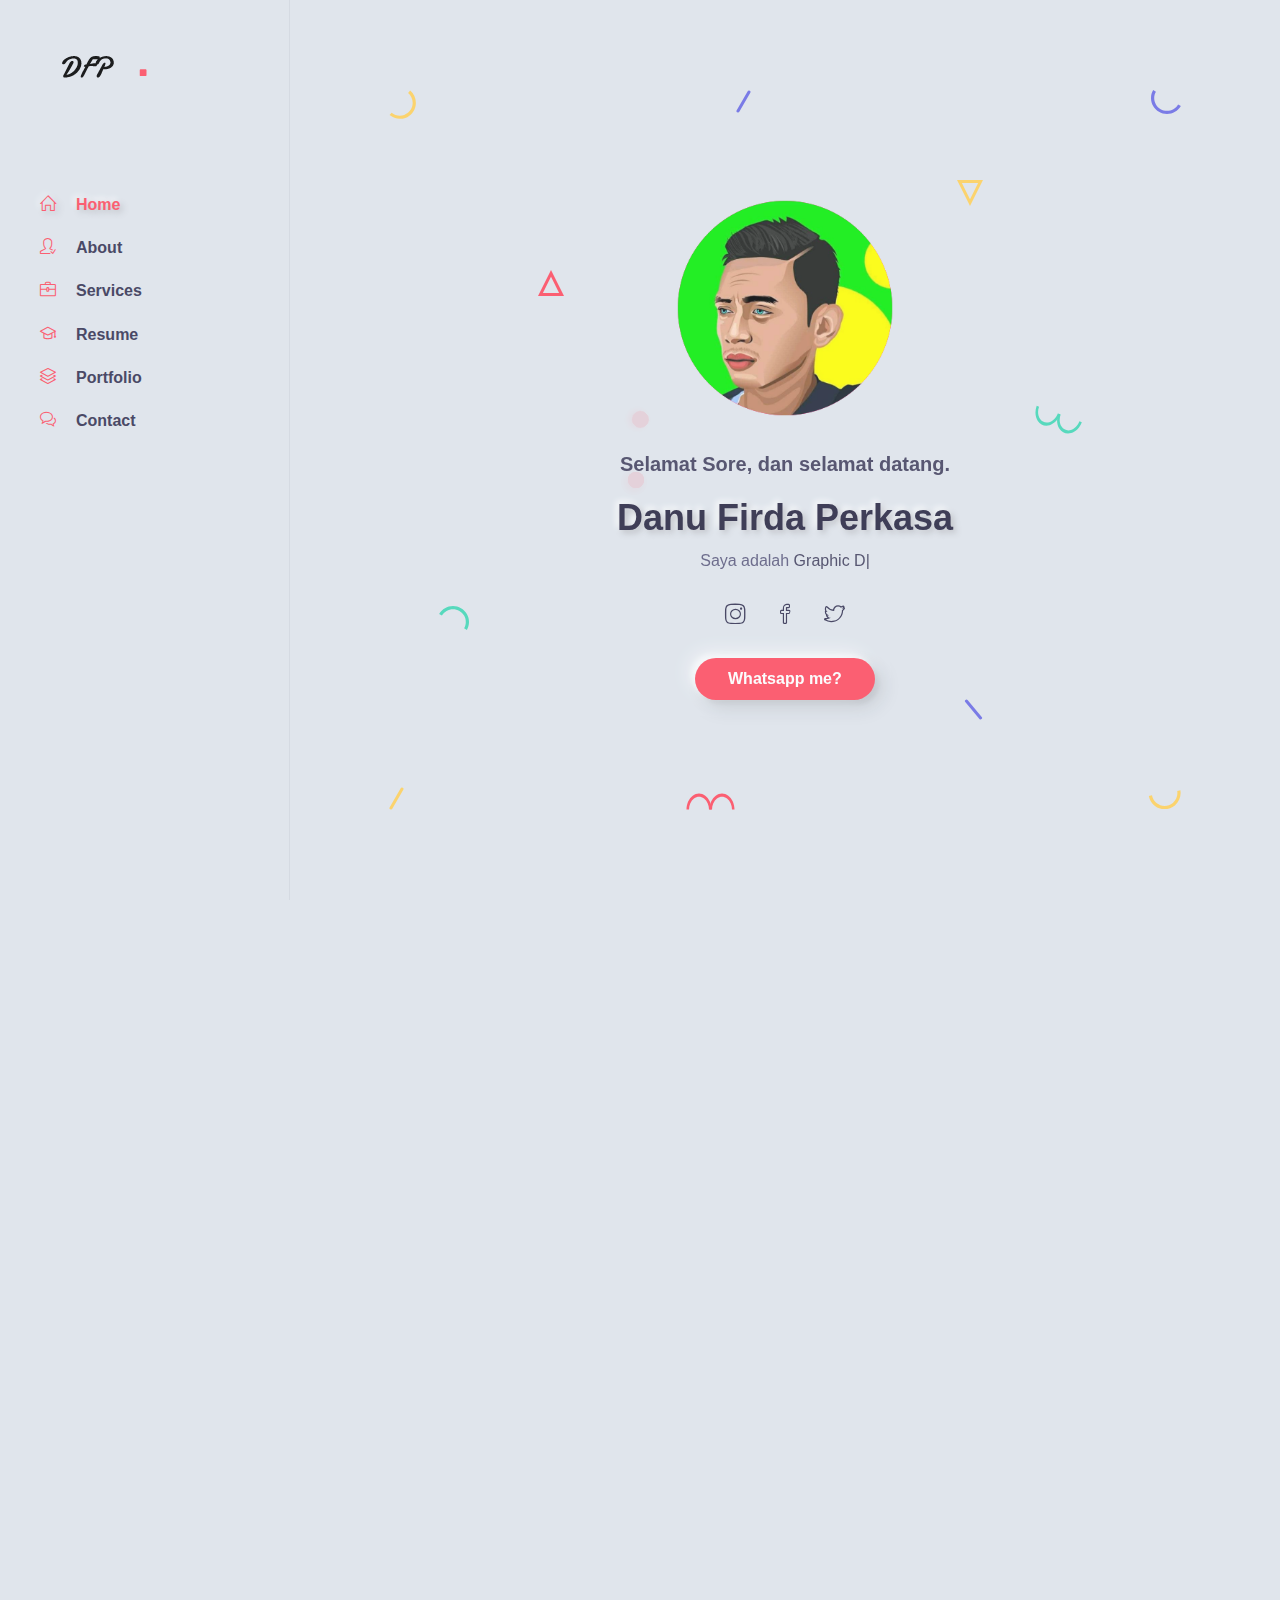
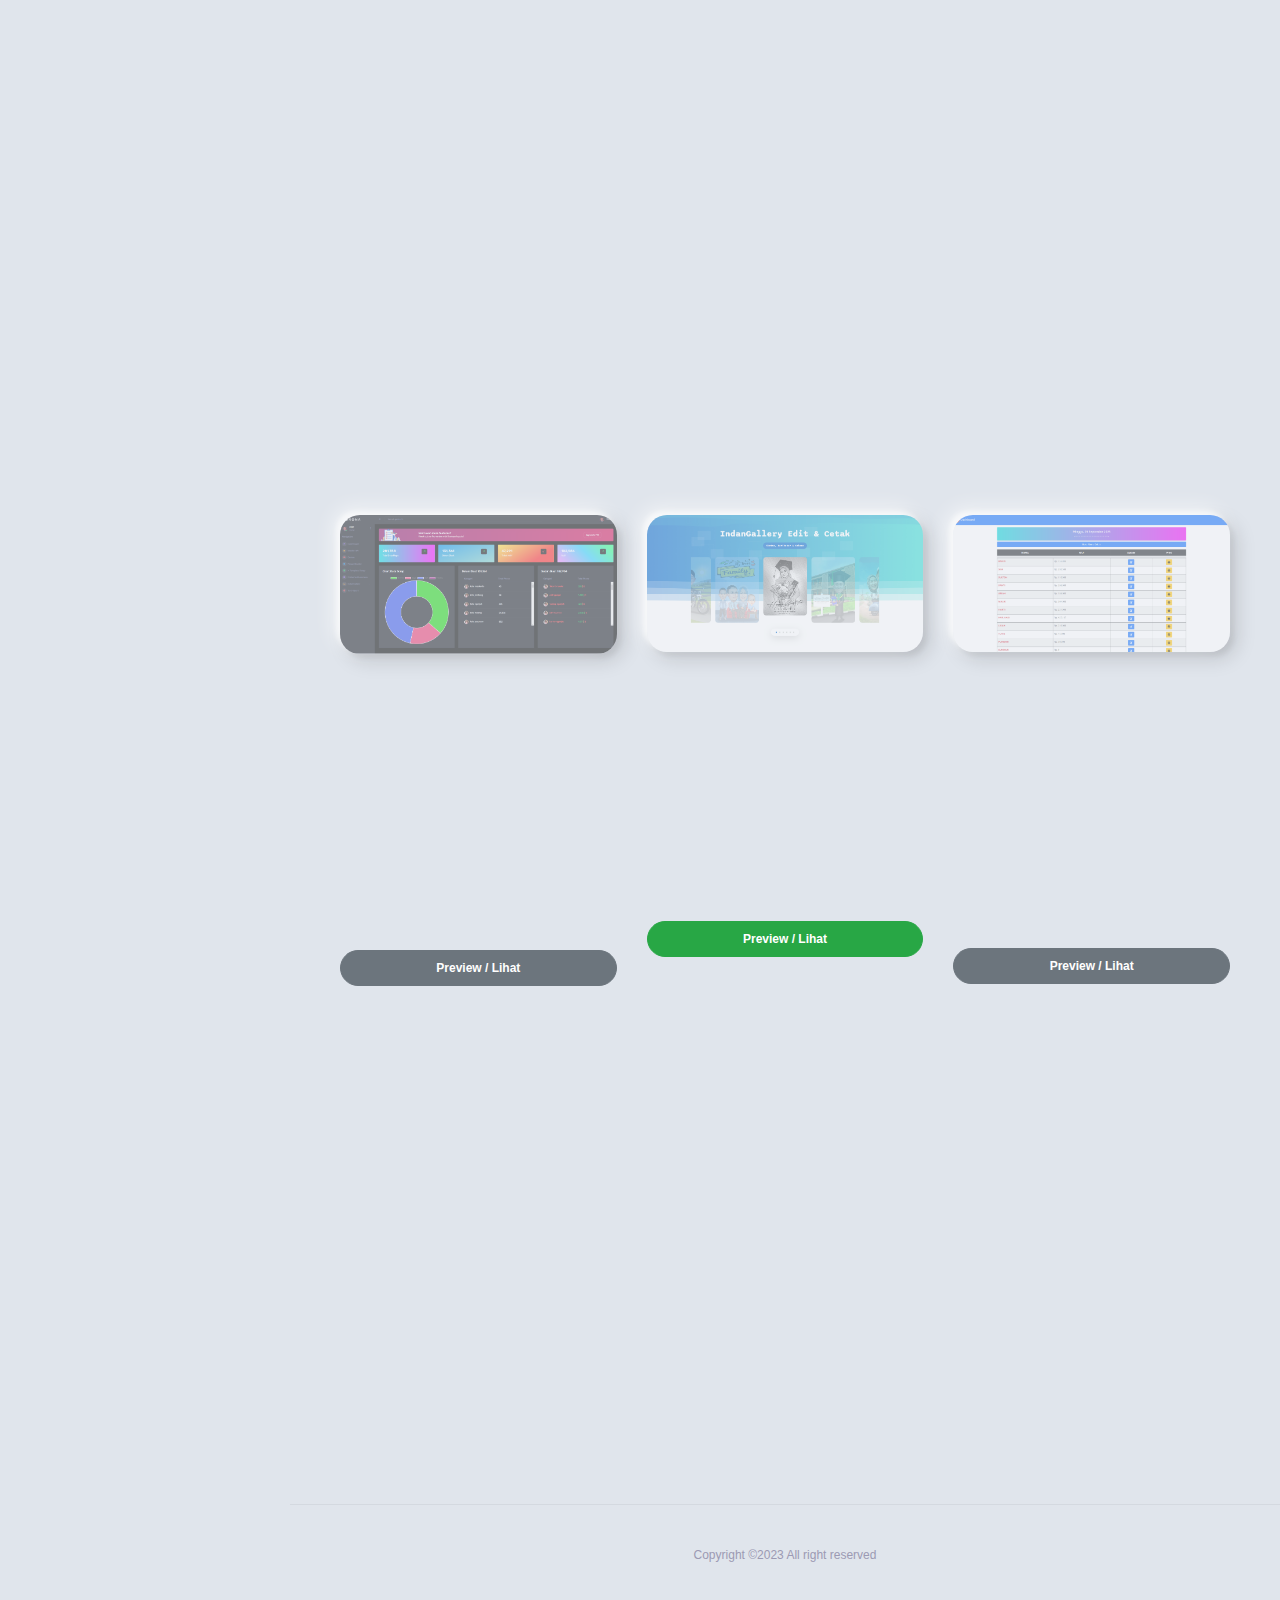
==== commit 8aa46072: "update" ====
--- a/index.html
+++ b/index.html
@@ -427,7 +427,7 @@
               <!-- client item -->
               <div class="client-item">
                 <div class="inner">
-                  <img src="/images/html5.svg" alt="client-name" width="45" height="45">
+                  <img class="" src="/images/html5.svg" alt="client-name" width="45" height="45">
                 </div>
               </div>
             </div>
@@ -669,7 +669,7 @@
     <script src="/js/jquery.waypoints.min.js"></script>
     <script src="/js/jquery.counterup.min.js"></script>
     <script src="/js/jquery.fancybox.min.js"></script>
-    <script src="/js/contact.js"></script>
+    <!-- <script src="/js/contact.js"></script> -->
     <script src="/js/wow.min.js"></script>
     <script src="/js/morphext.min.js"></script>
     <script src="/js/parallax.min.js"></script>
--- a/css/danufirda.css
+++ b/css/danufirda.css
@@ -17,4 +17,26 @@
 }
 .flipper.videoEdit  {
     background-color: #FFD15C;
+}
+
+.shaking-image {
+    animation: shake 0.5s infinite;
+}
+  
+@keyframes shake {
+    0% {
+      transform: translateX(0);
+    }
+    25% {
+      transform: translateX(-5px);
+    }
+    50% {
+      transform: translateX(5px);
+    }
+    75% {
+      transform: translateX(-5px);
+    }
+    100% {
+      transform: translateX(0);
+    }
 }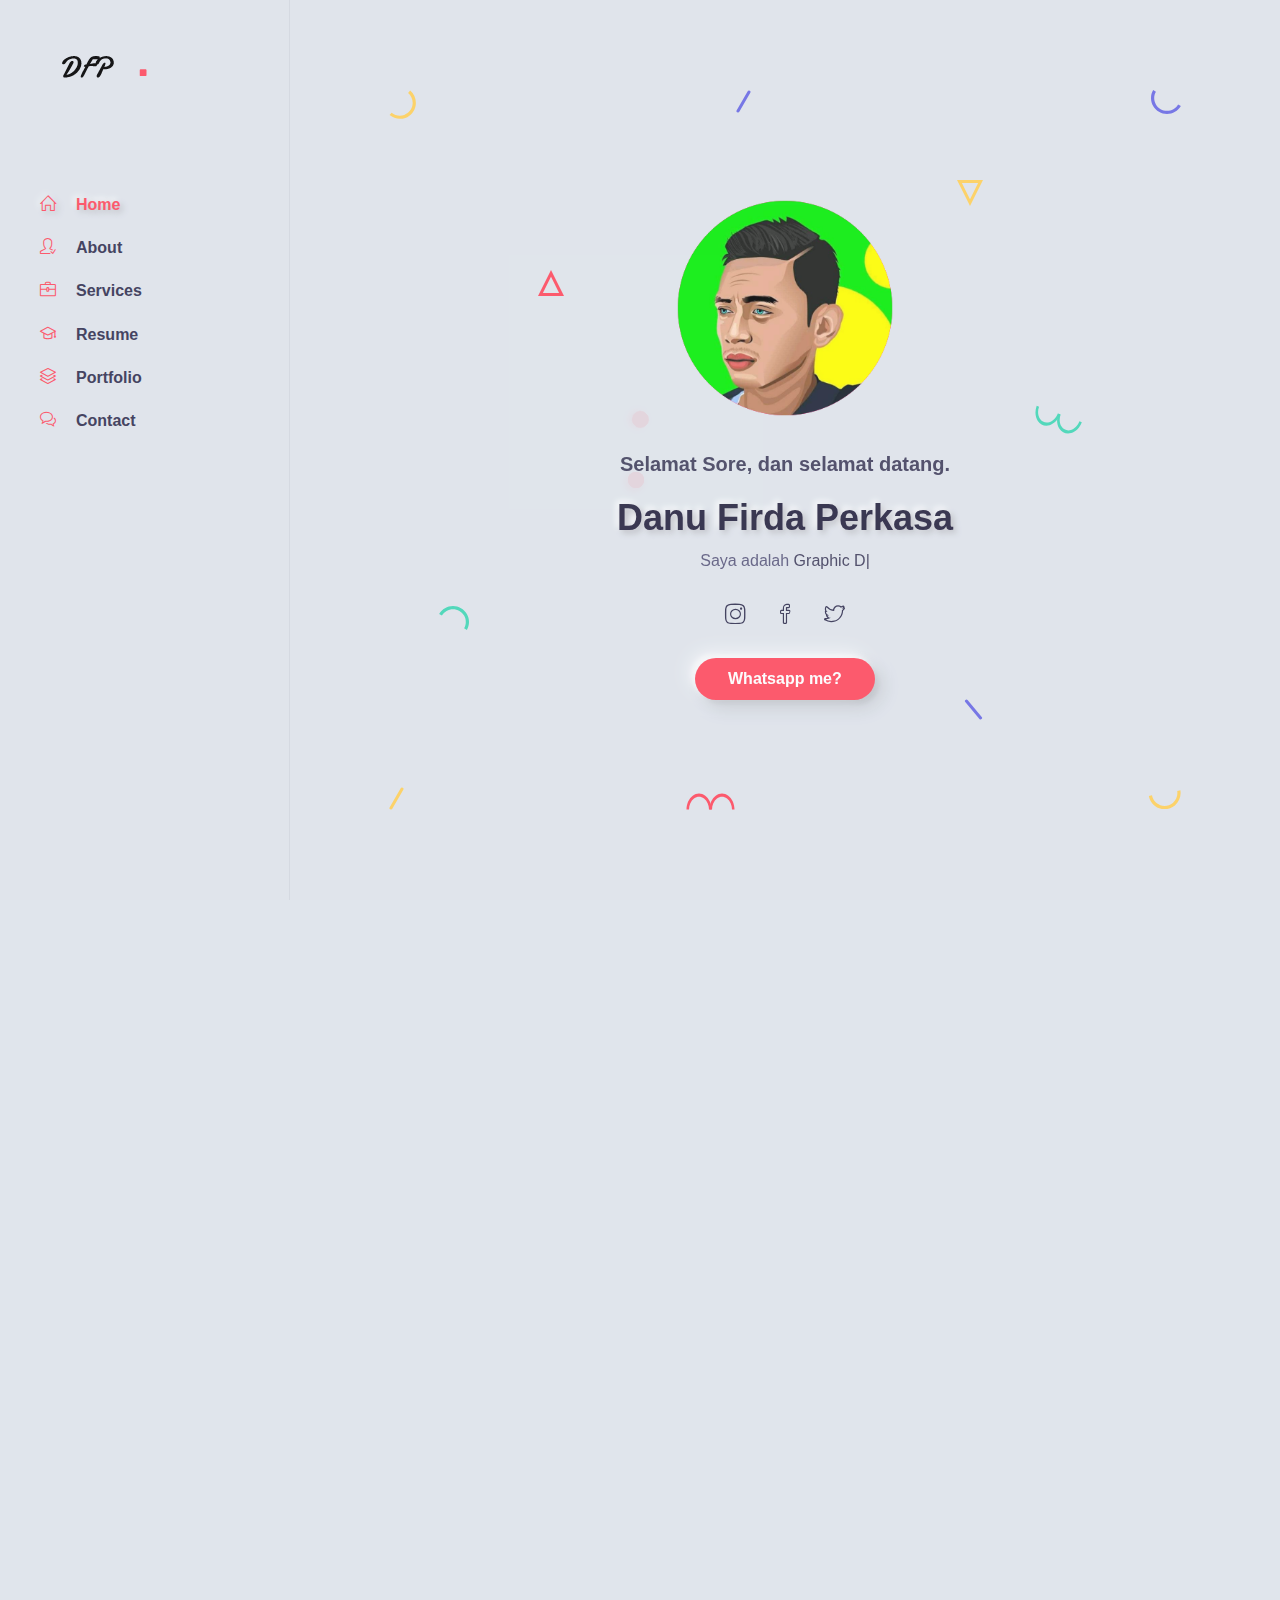
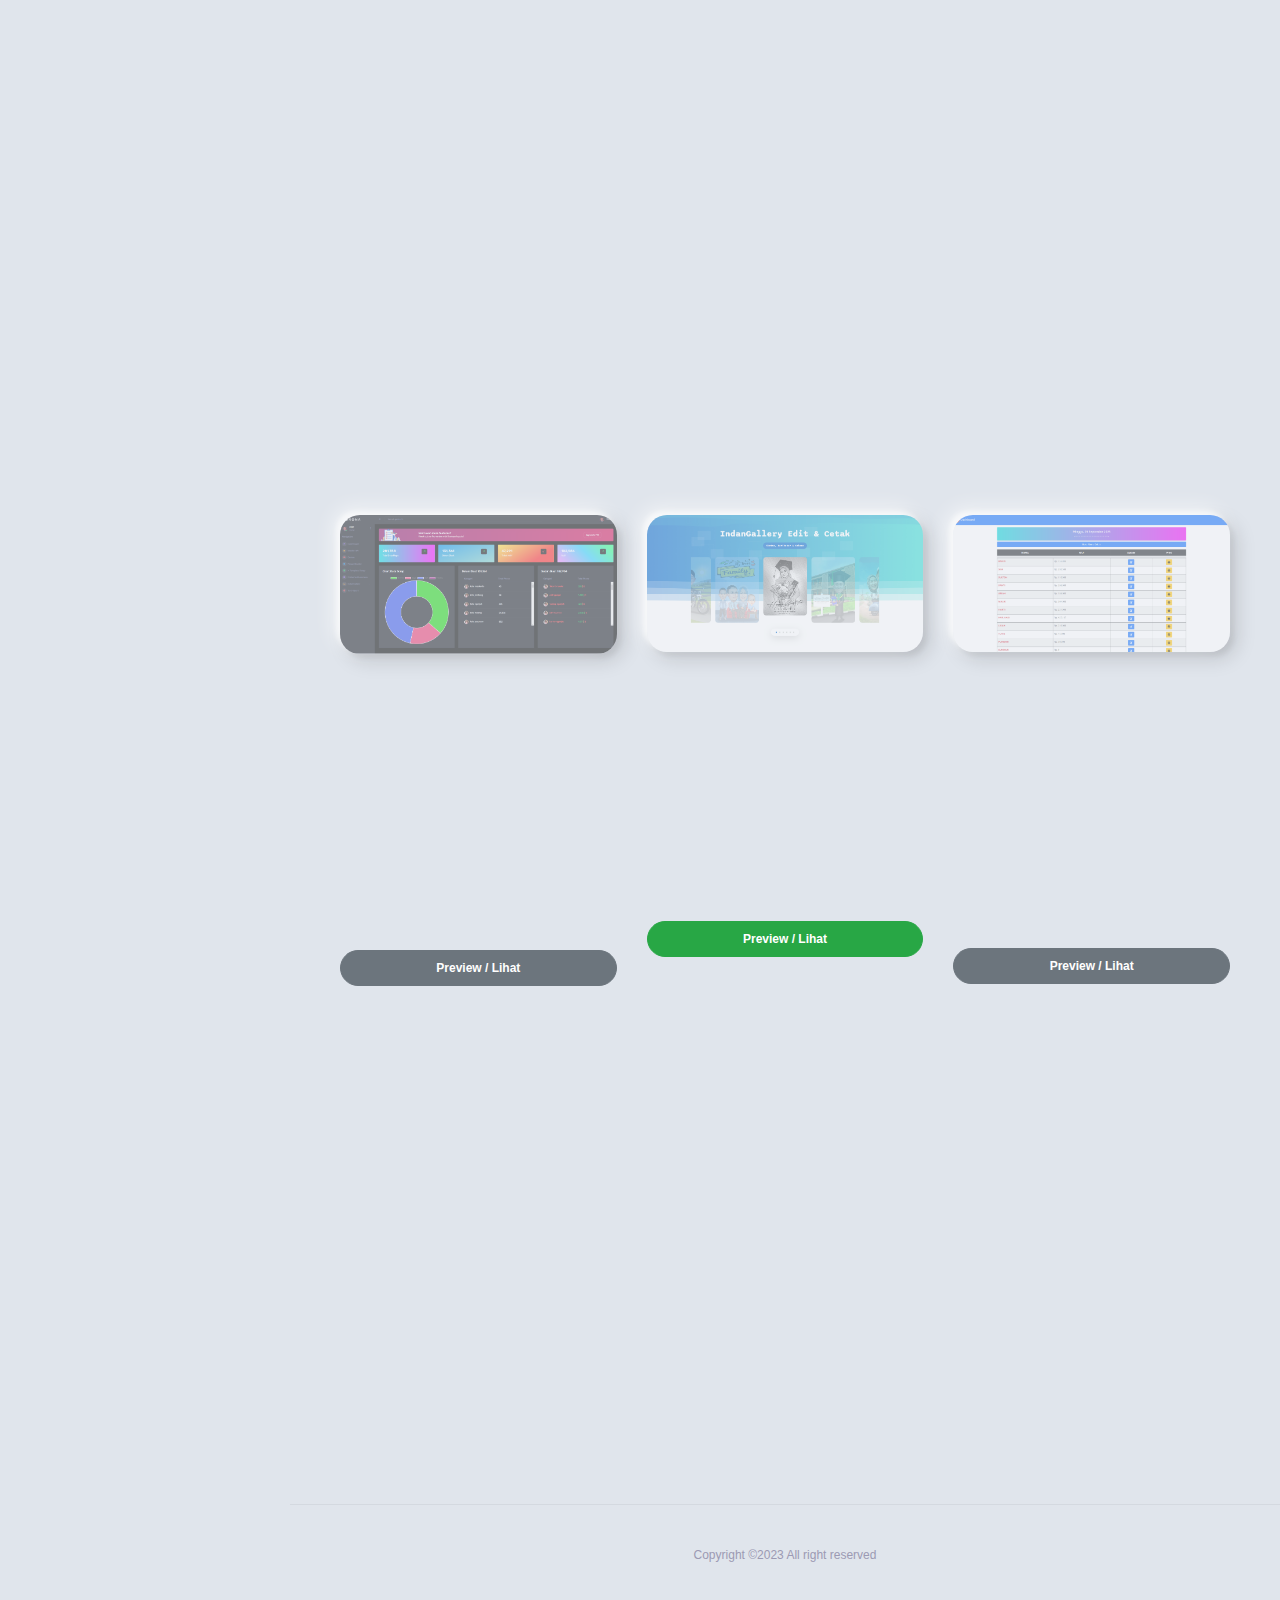
==== commit d55d9fdf: "update" ====
--- a/index.html
+++ b/index.html
@@ -387,7 +387,7 @@
                 <div class="timeline-container wow fadeInUp">
                   <div class="content">
                     <span class="time">2022 - Sekarang</span>
-                    <h3 class="title">PT. MEDIA SARANA DIGITALINDO</h3>
+                    <h3 class="title">CV. TOKALINK INDONESIA</h3>
                     <p></p>
                   </div>
                 </div>
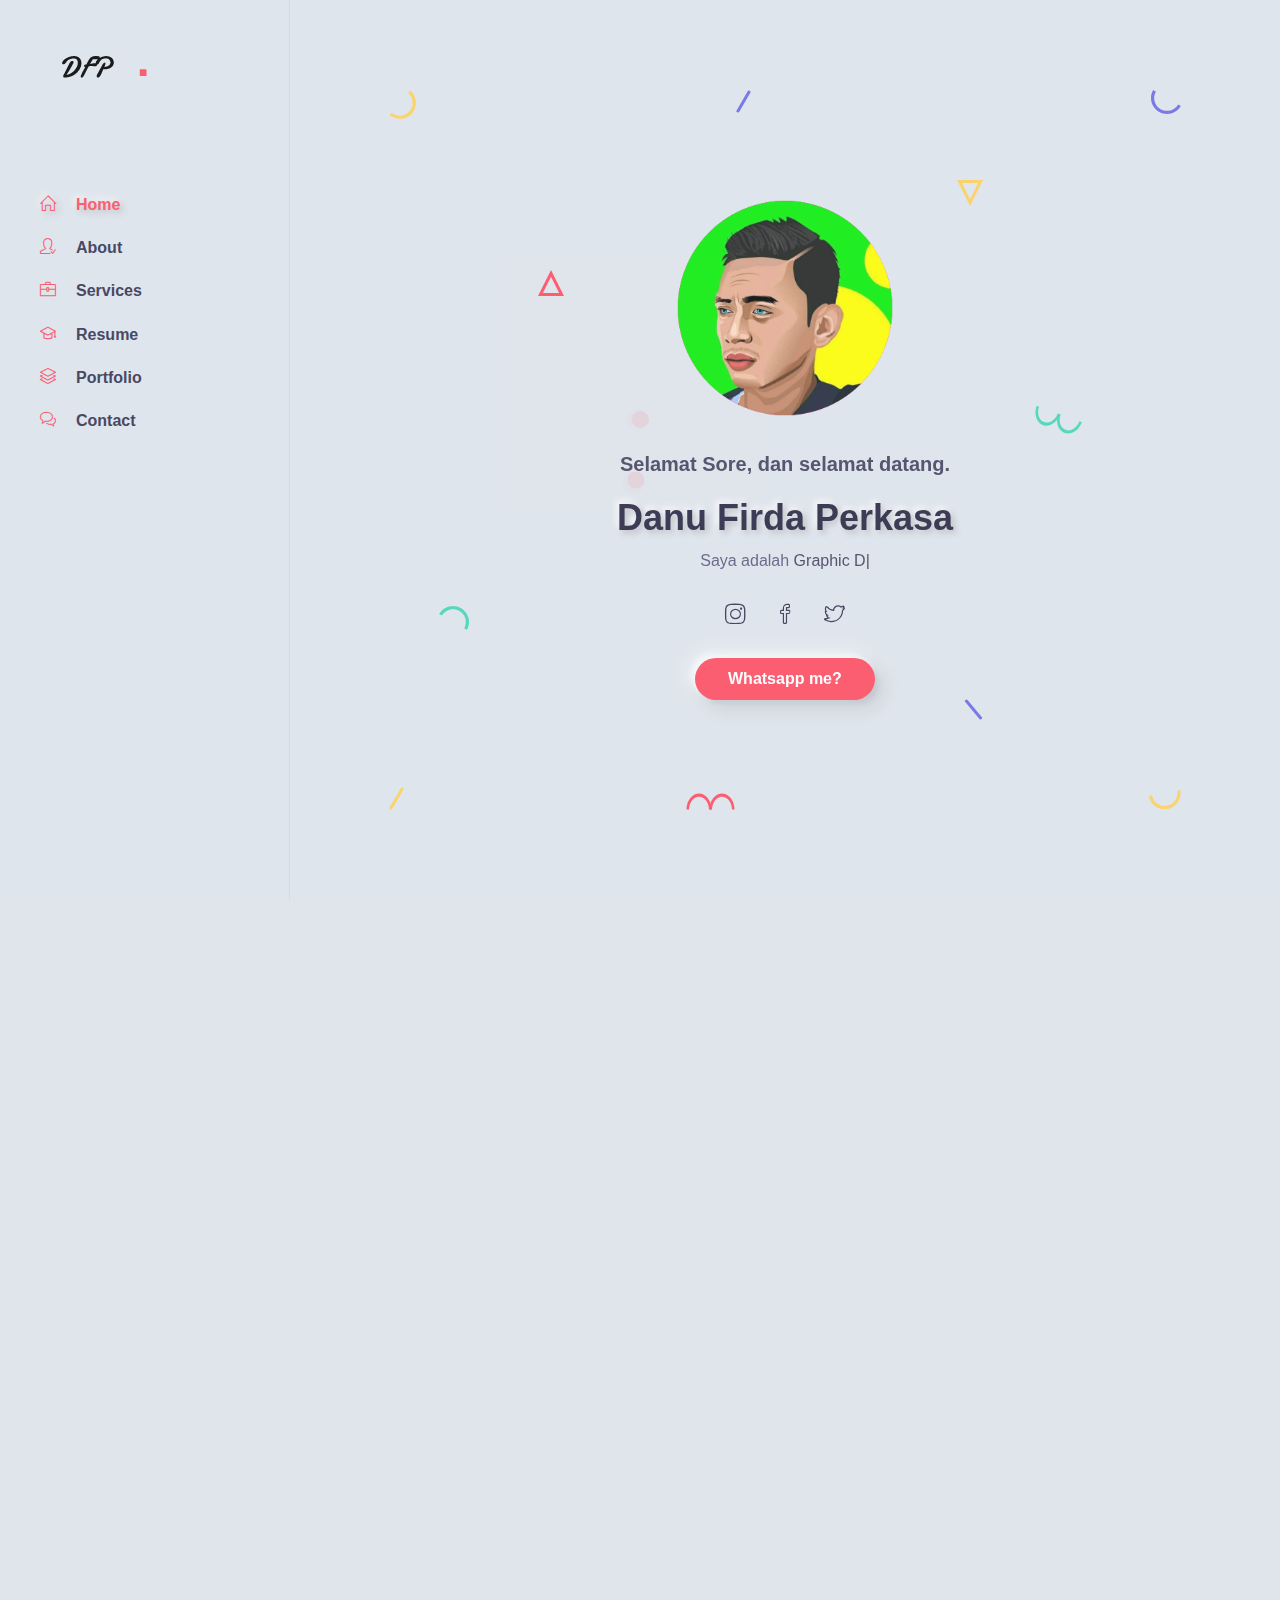
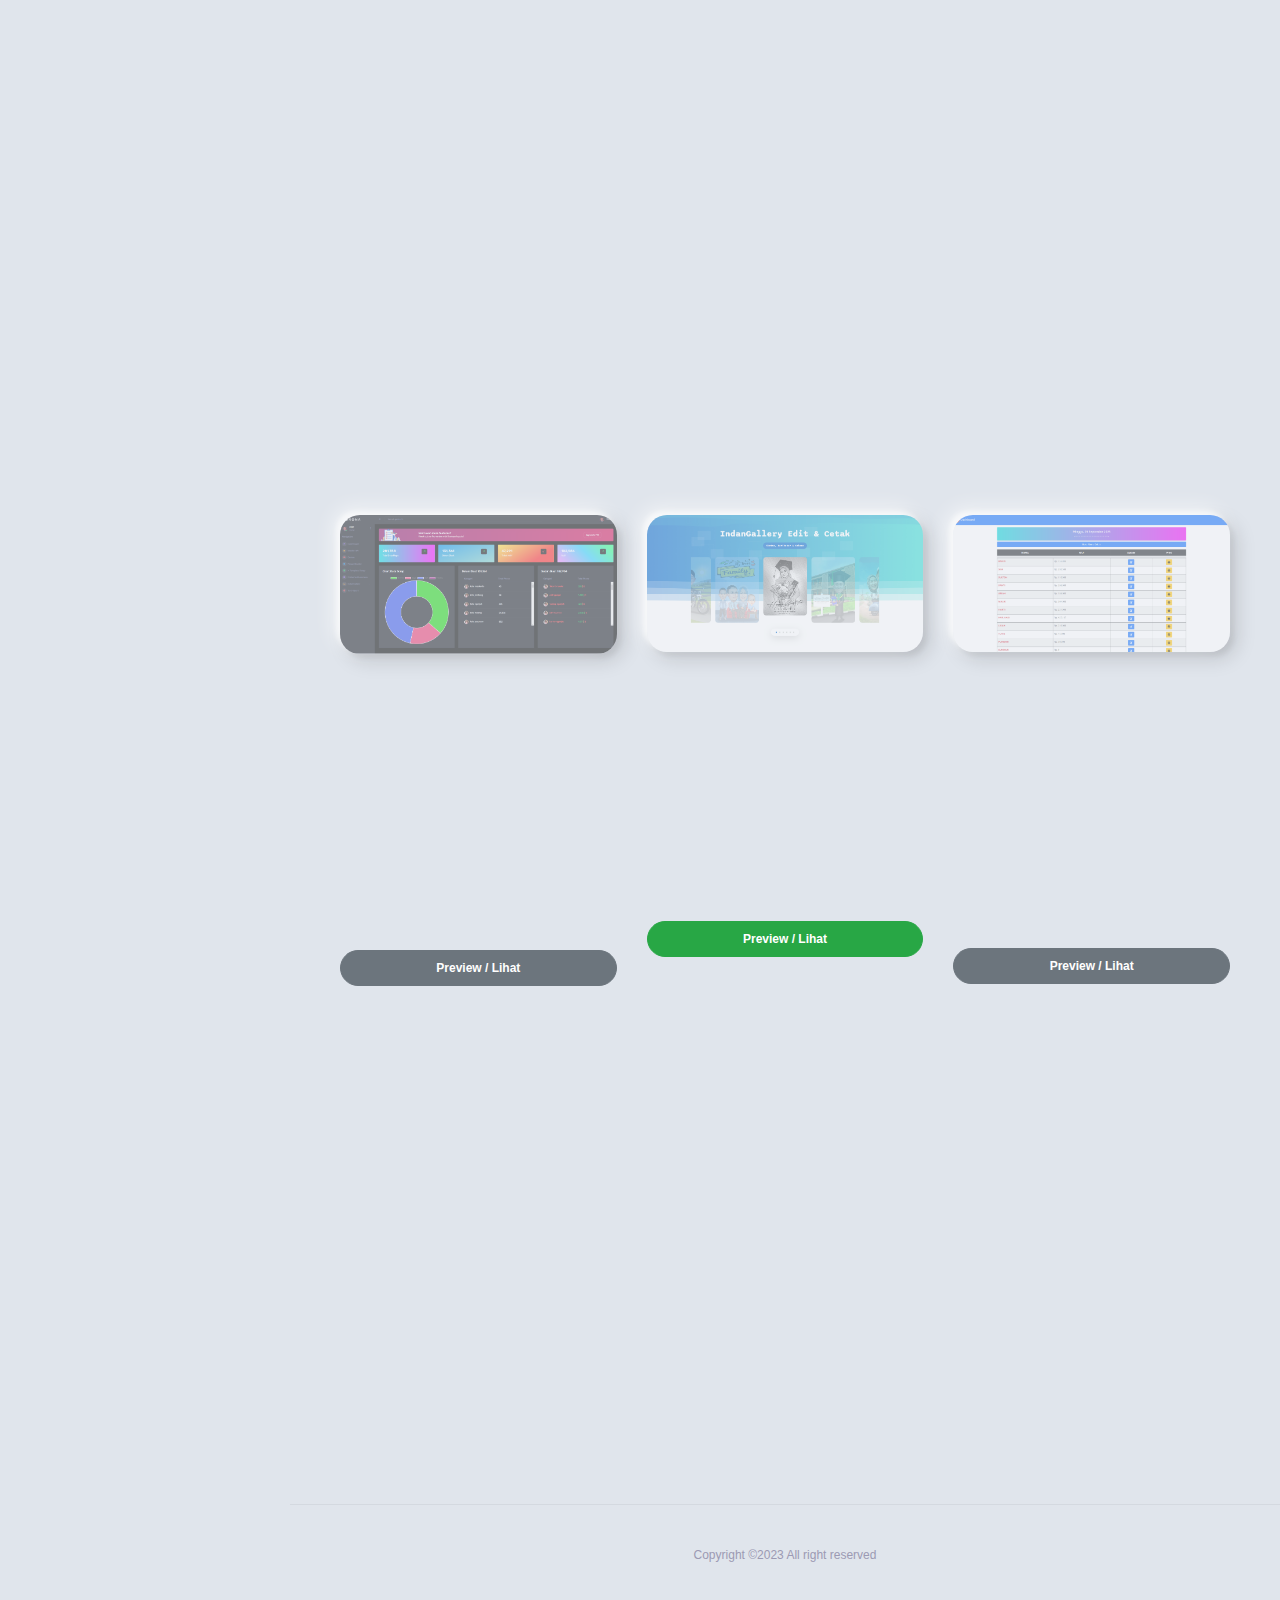
==== commit f320de60: "Update index.html" ====
--- a/index.html
+++ b/index.html
@@ -2,7 +2,7 @@
 <html lang="en-US">
   <head>
     <meta http-equiv="Content-Type" content="text/html; charset=UTF-8">
-    <title>Danu Firda P.</title>
+    <title>Danu Firda Perkasa</title>
     <meta name="viewport" content="width=device-width, initial-scale=1, maximum-scale=1">
     <link rel="shortcut icon" type="image/x-icon" href="/images/profile.png">
 
@@ -361,7 +361,7 @@
 		<div class="timeline-container wow fadeInUp">
                   <div class="content">
                     <span class="time">2014 - 2017</span>
-                    <h3 class="title">SMP 1 Suli Sulsel</h3>
+                    <h3 class="title">SMP 17 Loceret</h3>
                   </div>
                 </div>
 		<div class="timeline-container wow fadeInUp">
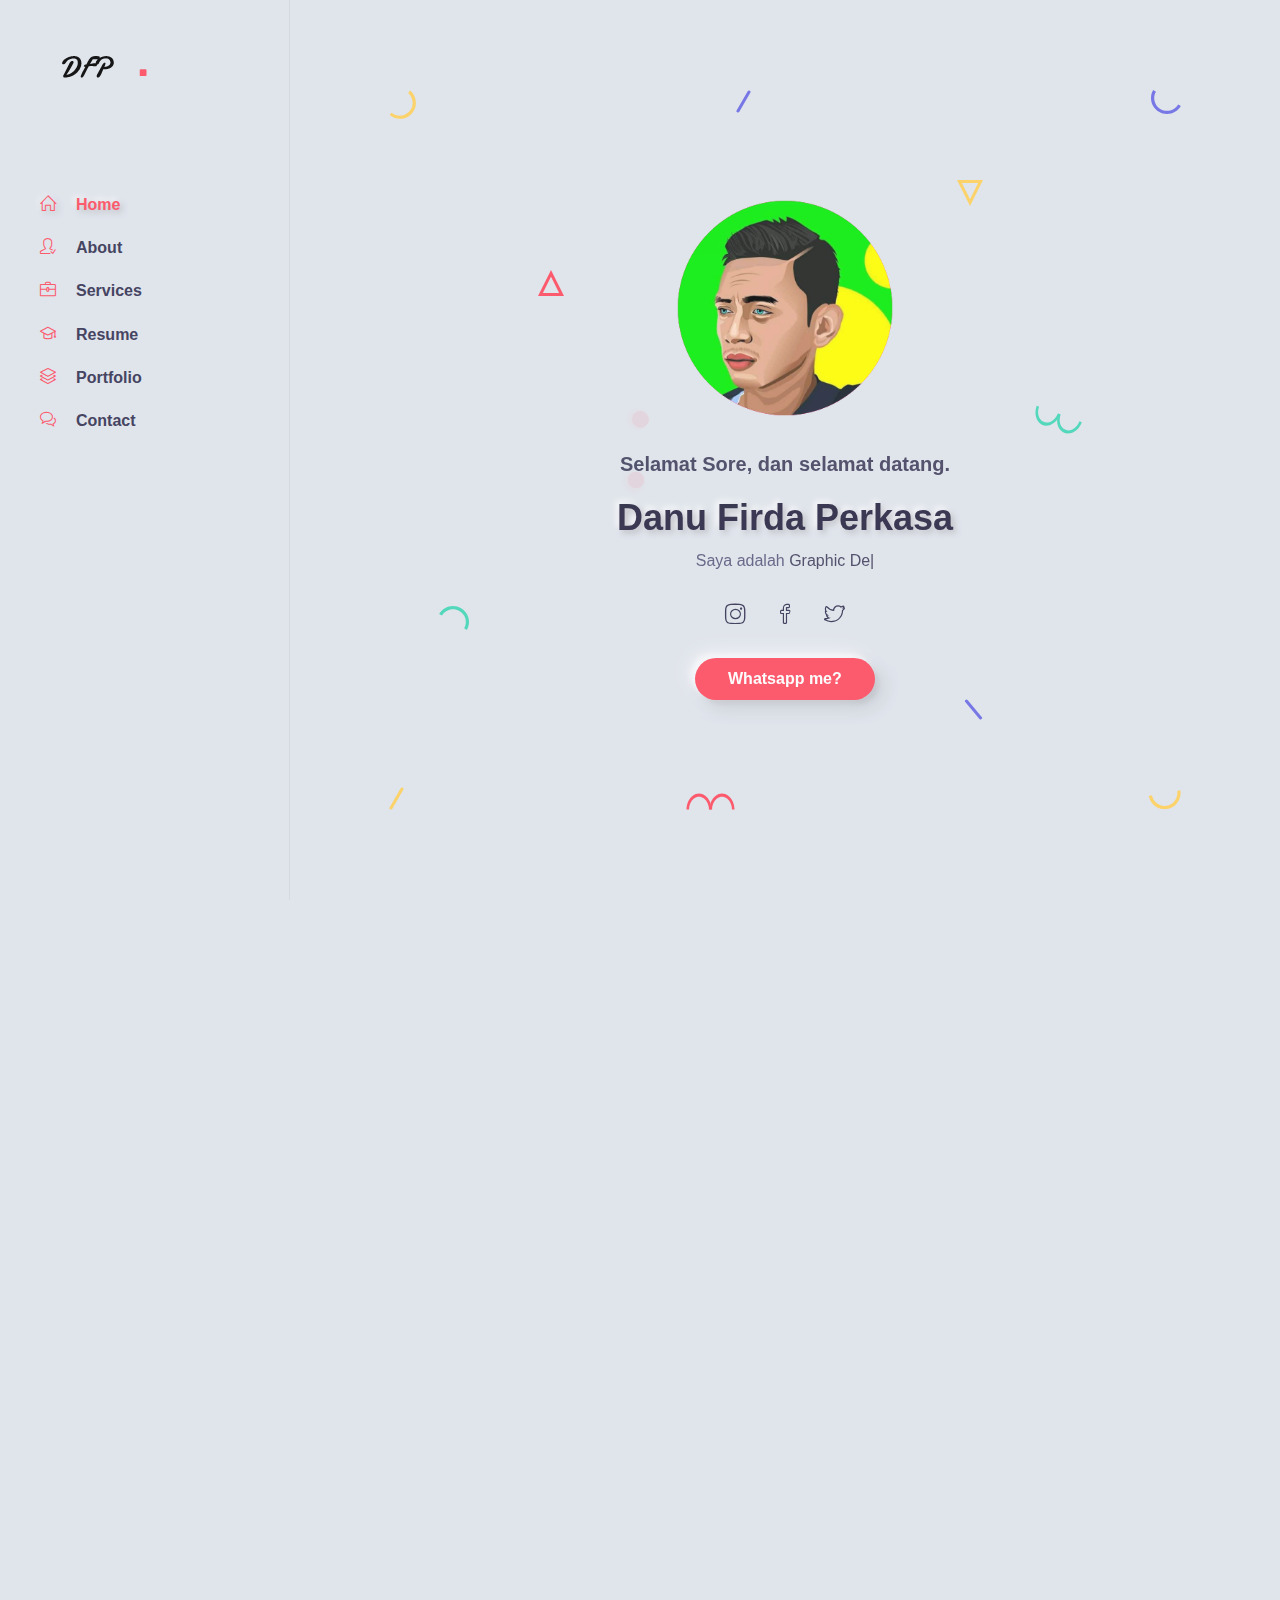
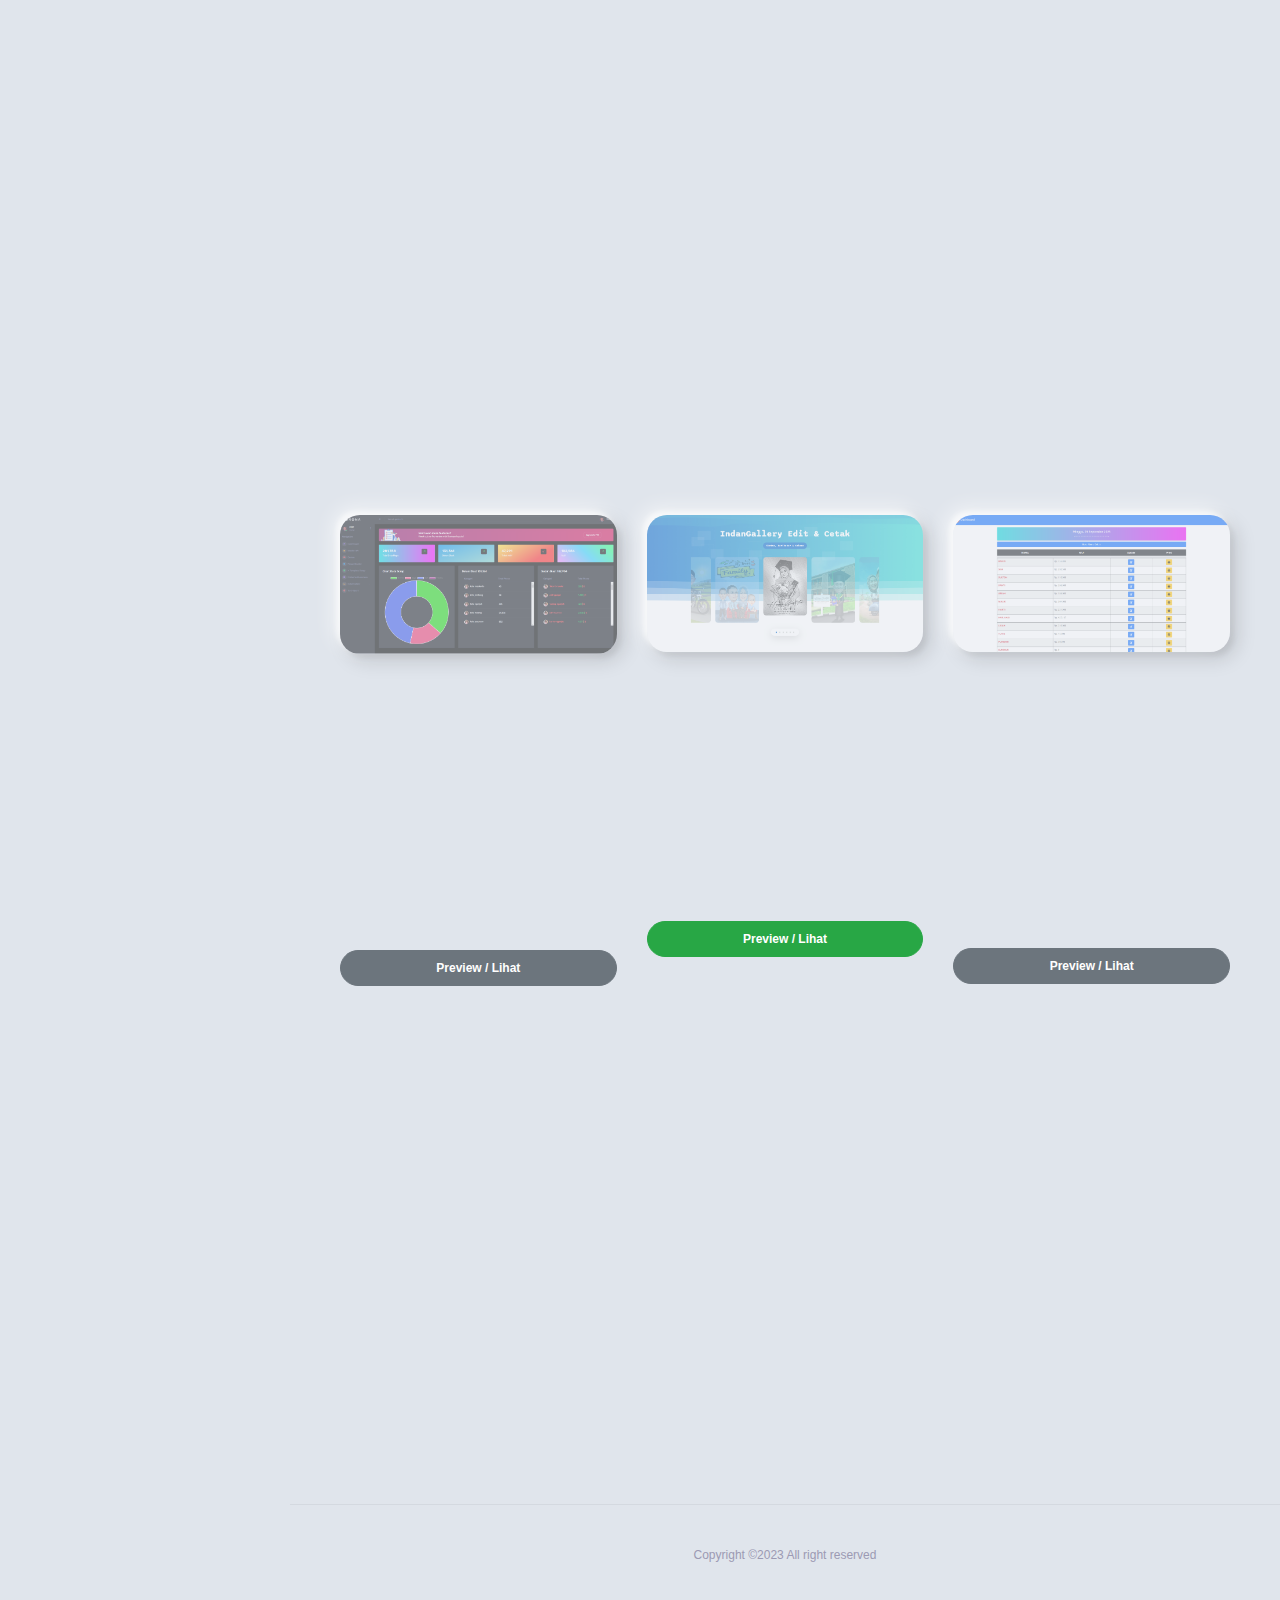
==== commit b927334c: "Update index.html" ====
--- a/index.html
+++ b/index.html
@@ -386,7 +386,7 @@
                 <!-- timeline item -->
                 <div class="timeline-container wow fadeInUp">
                   <div class="content">
-                    <span class="time">2022 - Sekarang</span>
+                    <span class="time">2022 - 26 April 2024</span>
                     <h3 class="title">CV. TOKALINK INDONESIA</h3>
                     <p></p>
                   </div>
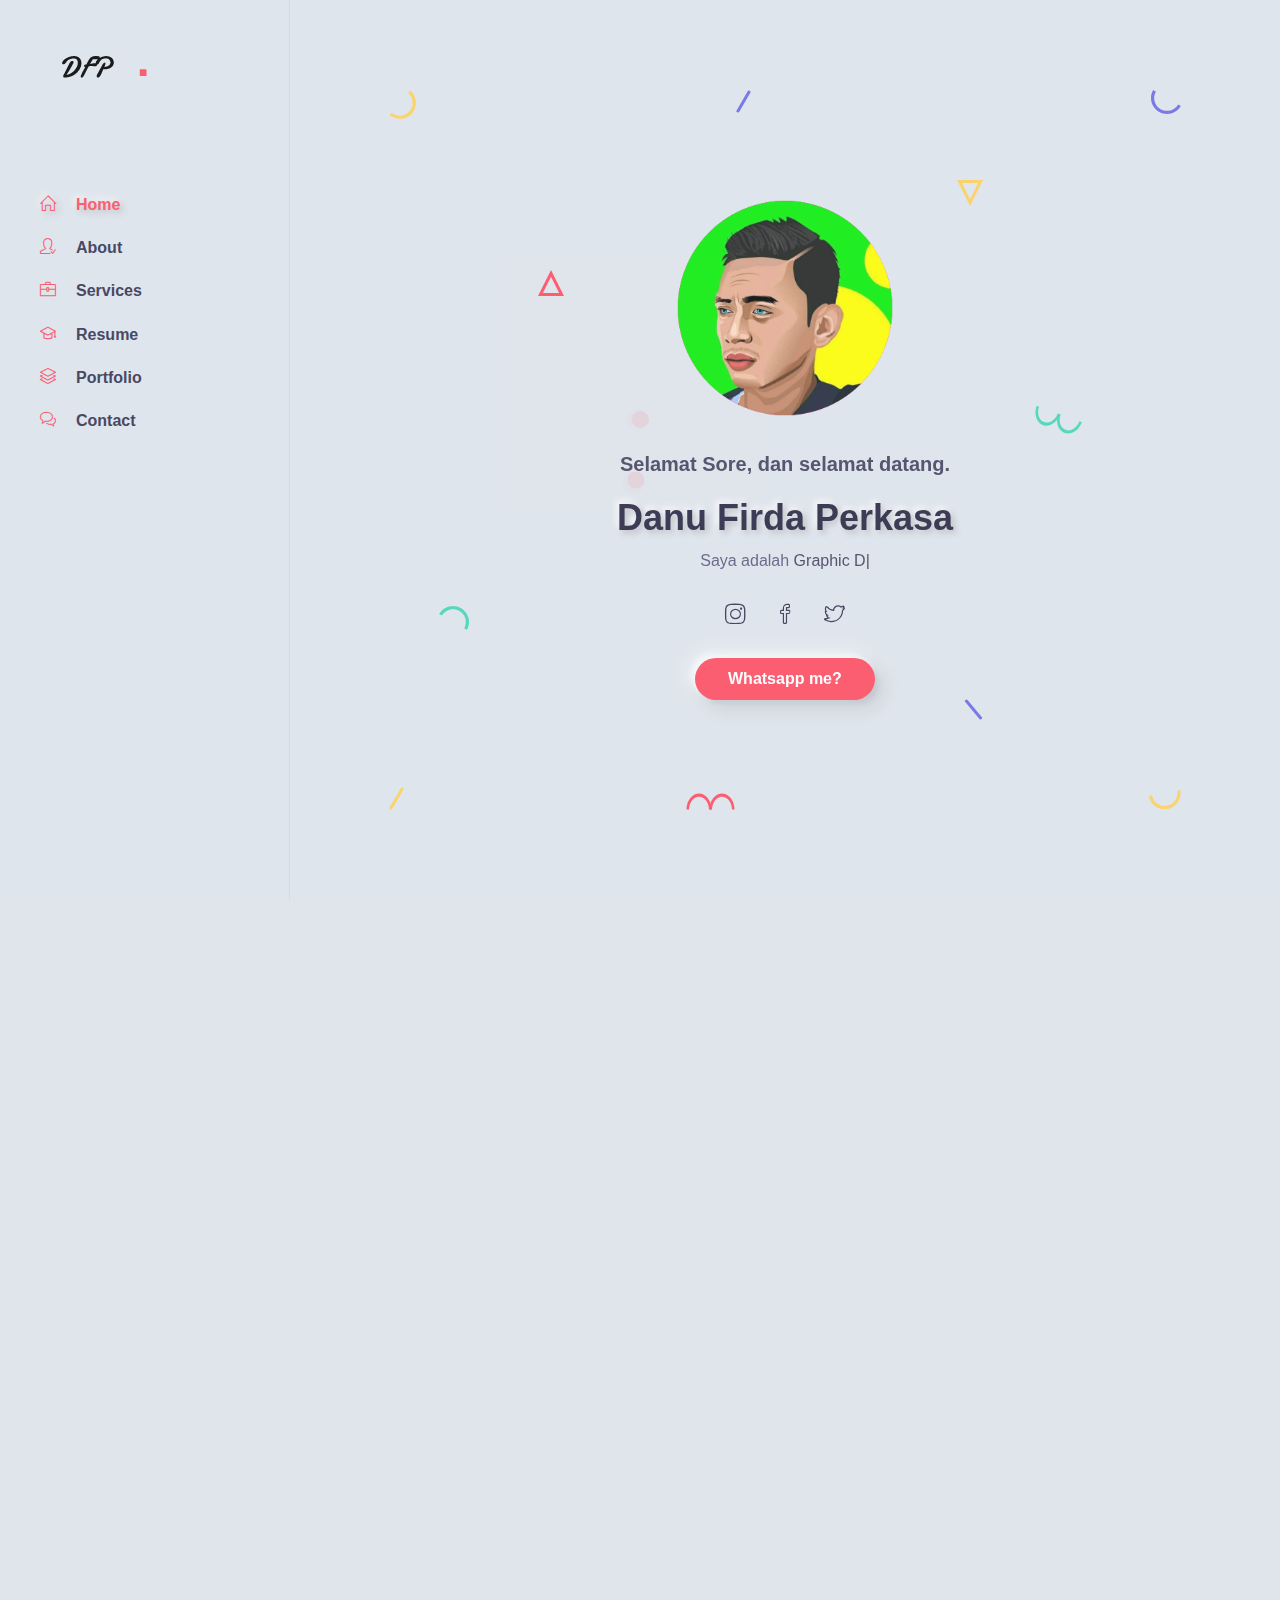
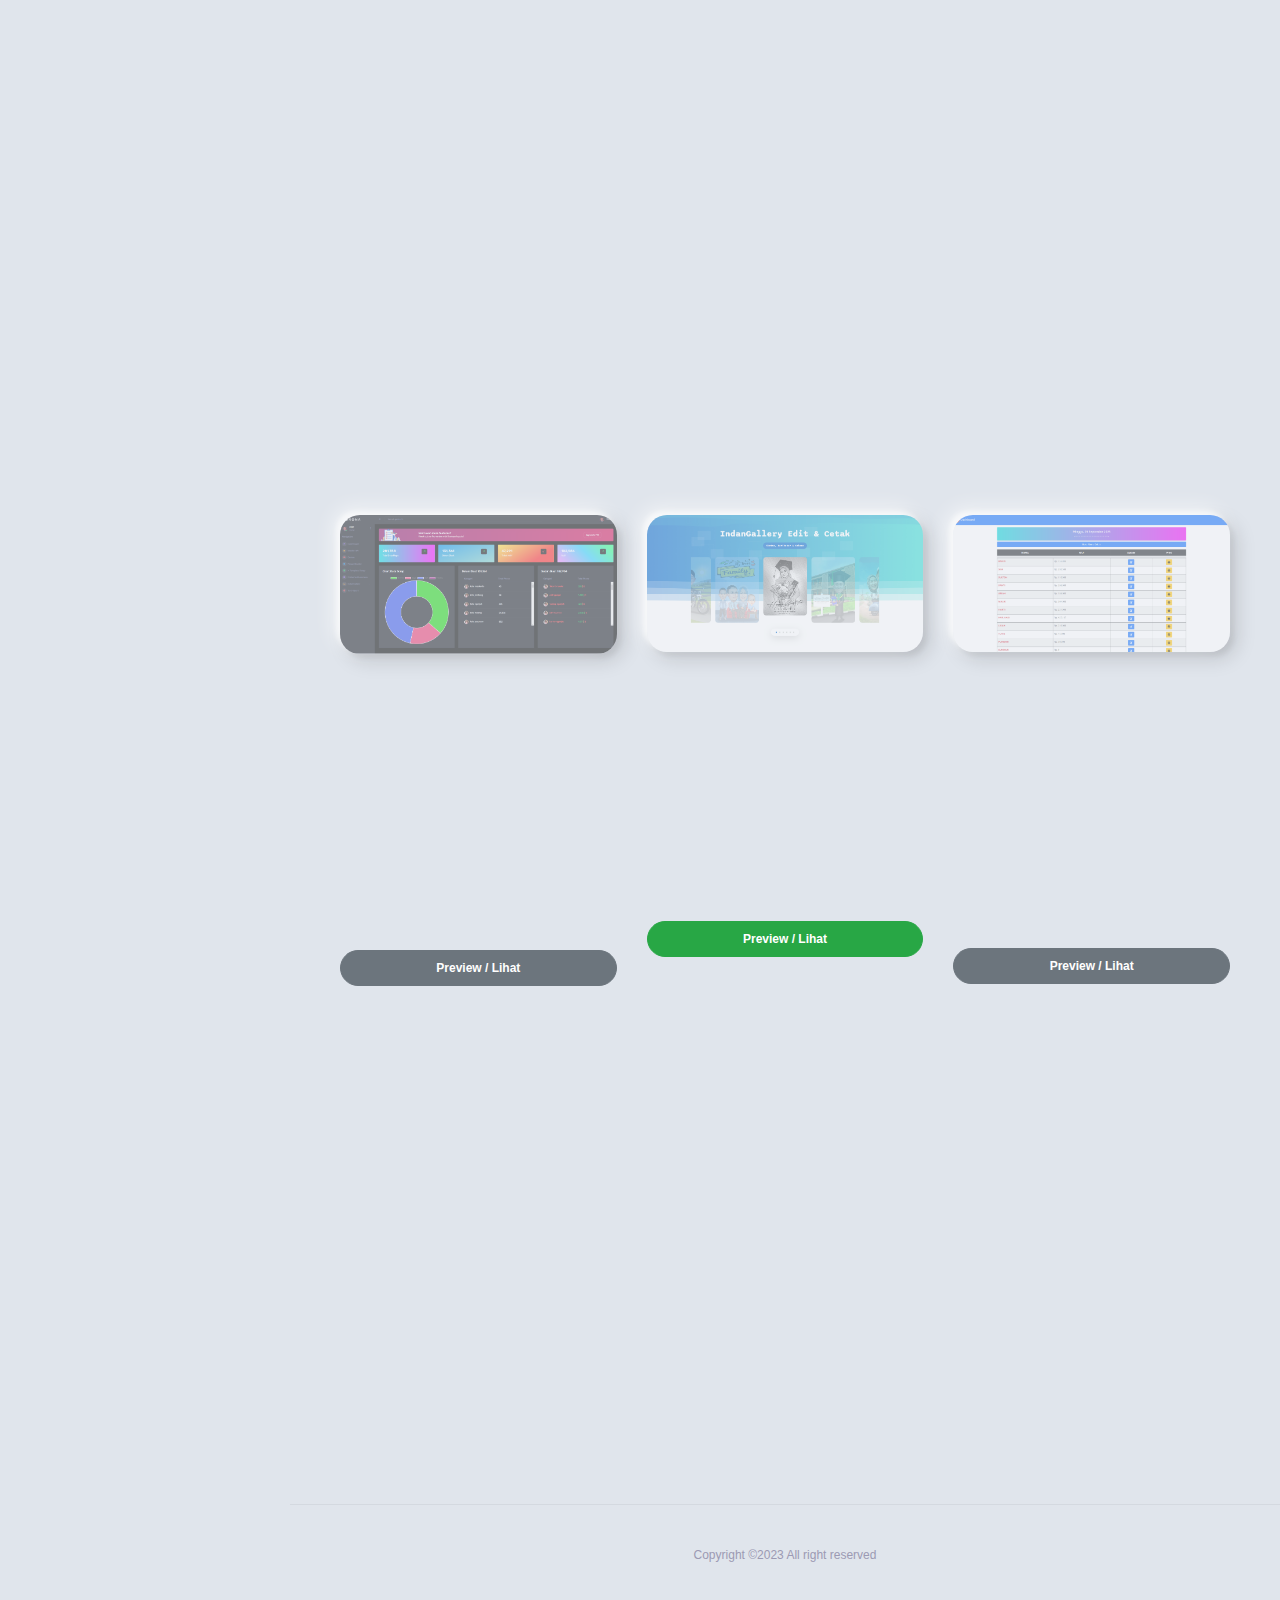
==== commit 1b0dc6ec: "Update index.html" ====
--- a/index.html
+++ b/index.html
@@ -386,7 +386,7 @@
                 <!-- timeline item -->
                 <div class="timeline-container wow fadeInUp">
                   <div class="content">
-                    <span class="time">2022 - 26 April 2024</span>
+                    <span class="time">01 Juli 2022 - 26 April 2024</span>
                     <h3 class="title">CV. TOKALINK INDONESIA</h3>
                     <p></p>
                   </div>
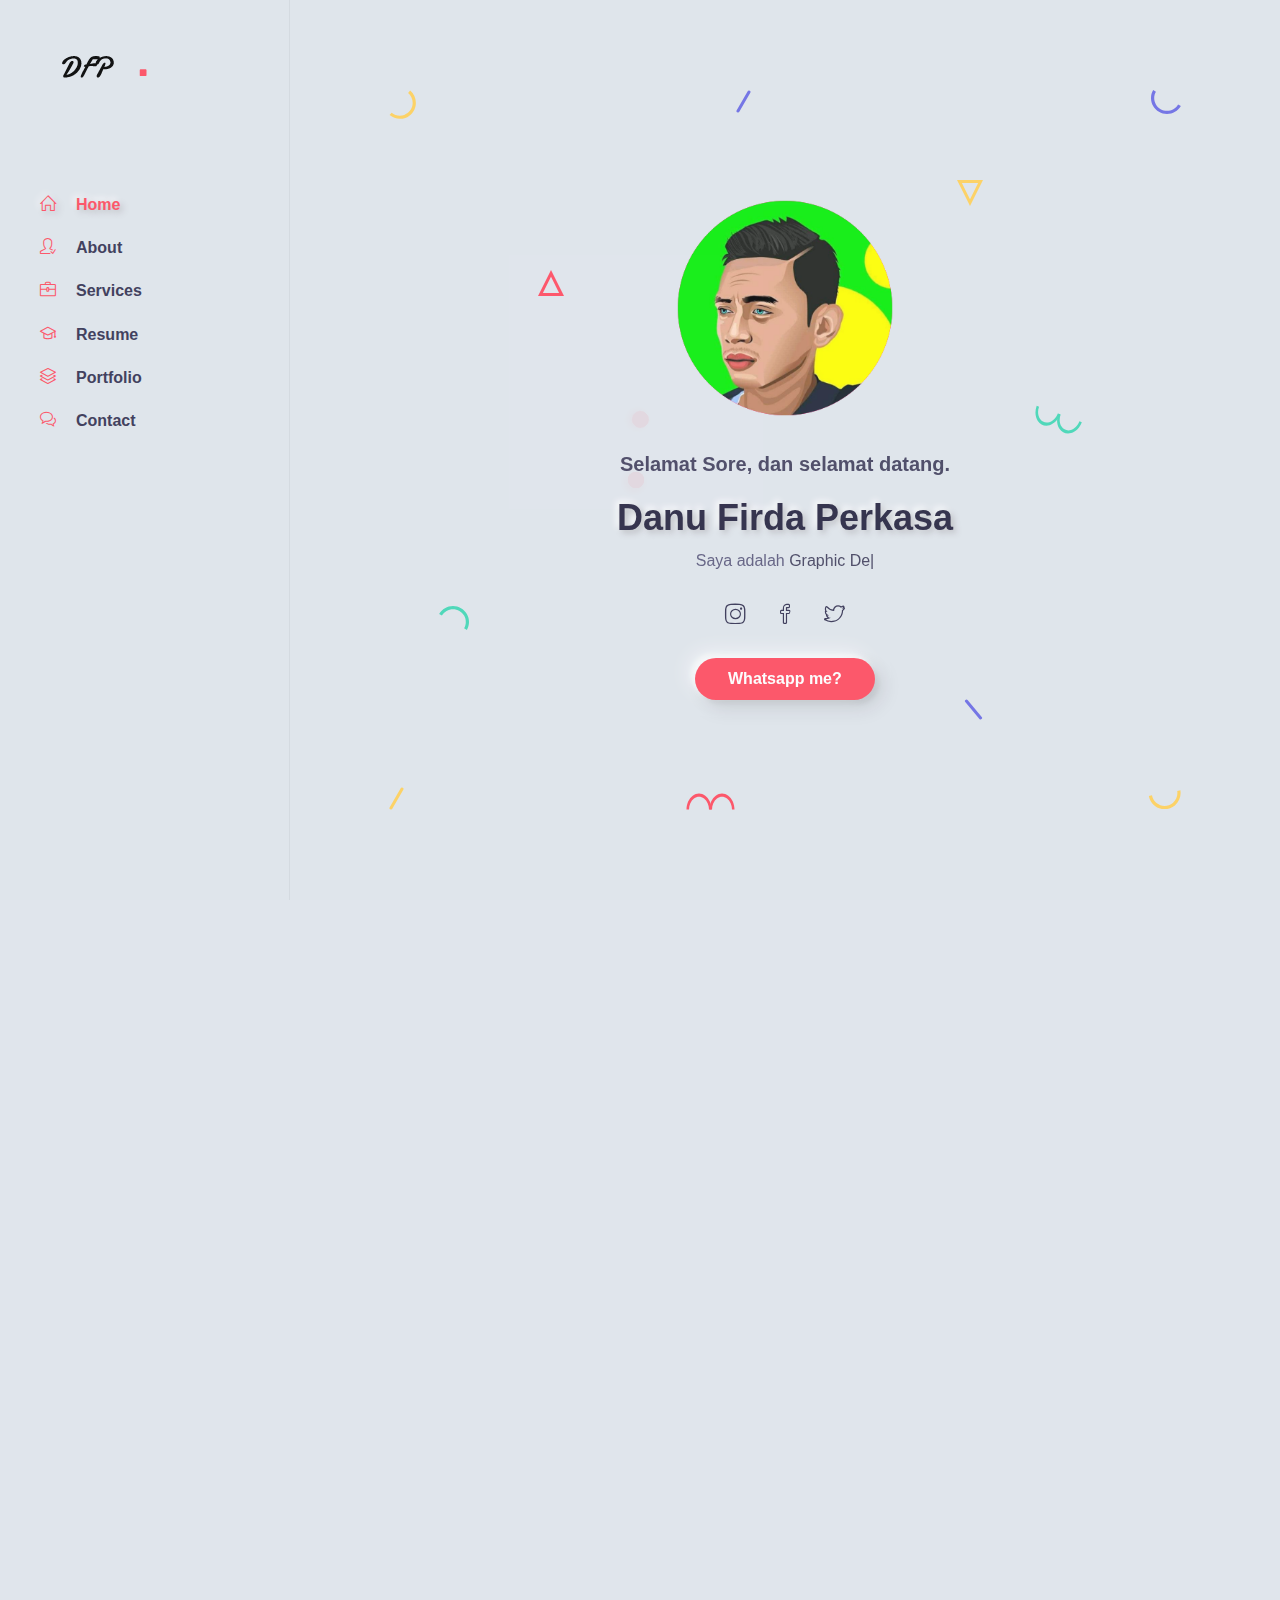
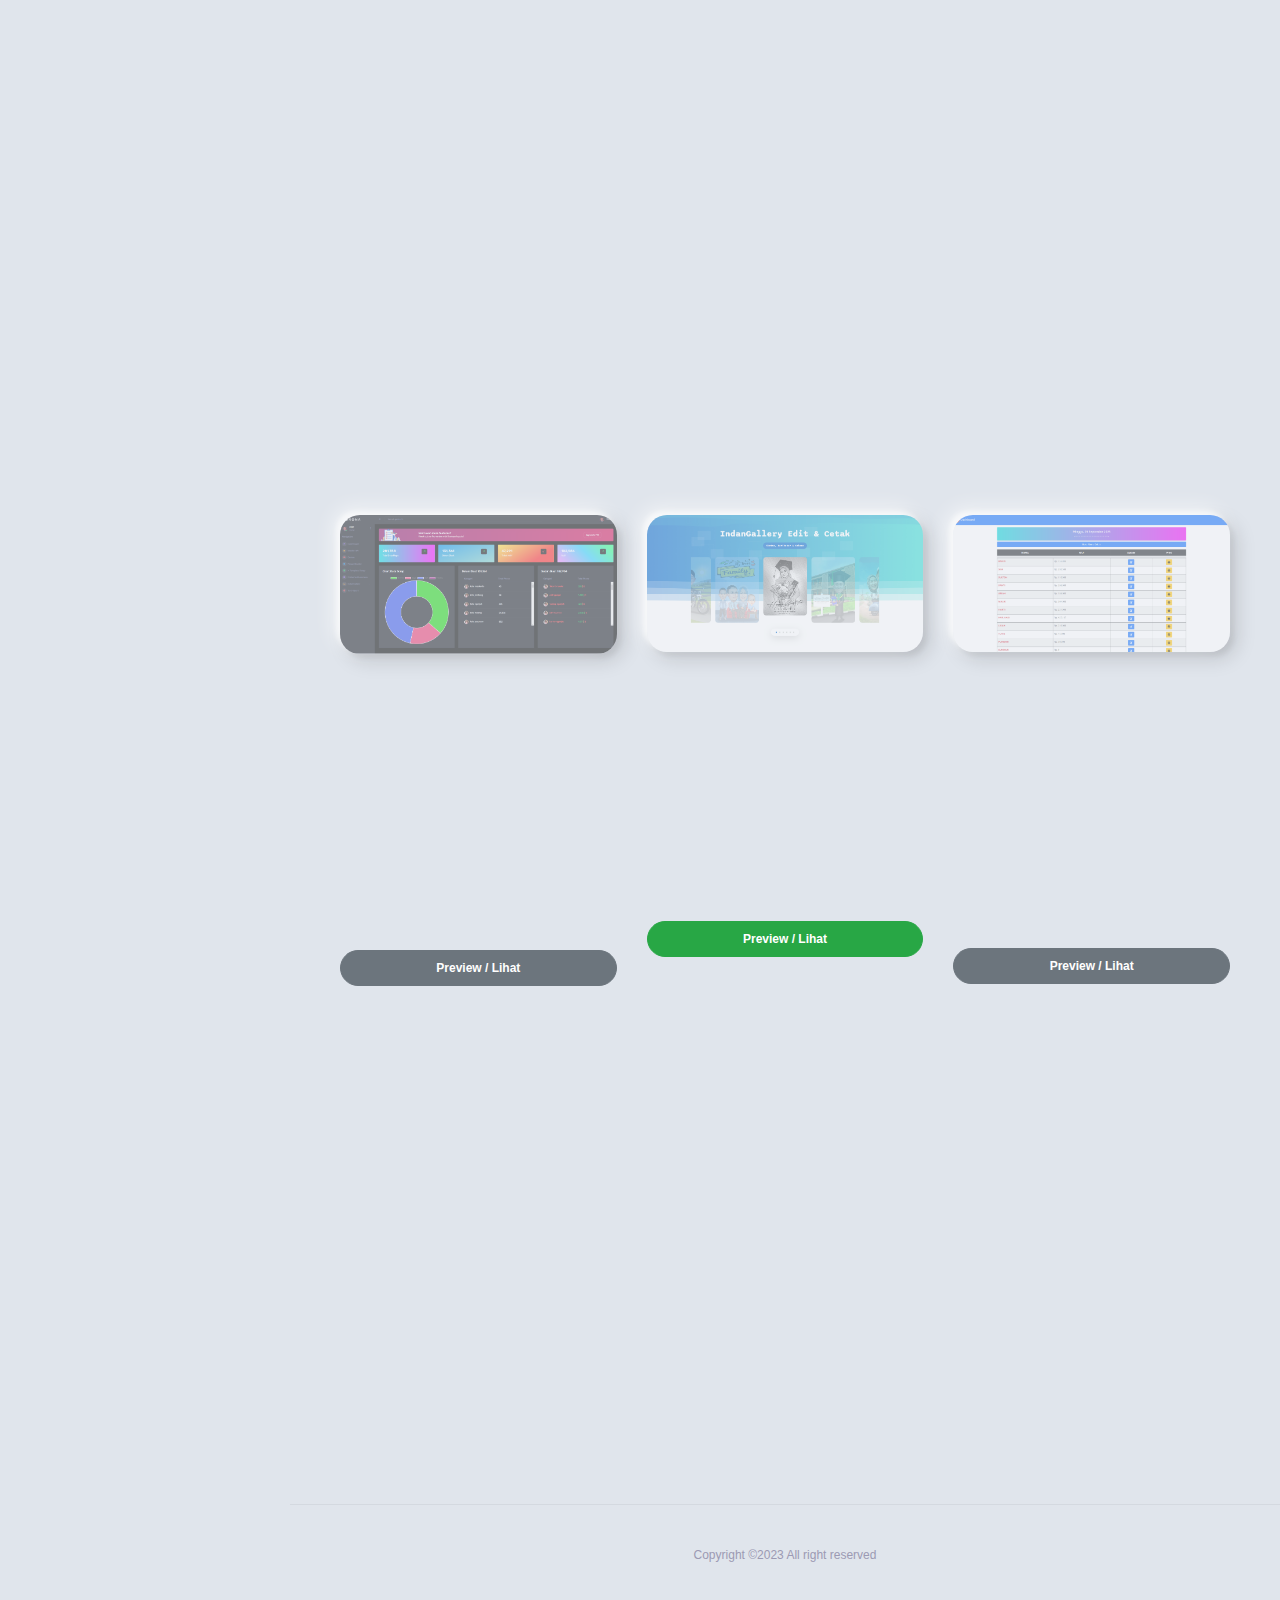
==== commit 3ef38828: "Update index.html" ====
--- a/index.html
+++ b/index.html
@@ -353,7 +353,7 @@
                 <!-- timeline item -->
                 <div class="timeline-container wow fadeInUp">
                   <div class="content">
-                    <span class="time">2017 - 2020</span>
+                    <span class="time">2017 - 2020 (Programmer)</span>
                     <h3 class="title">SMK PGRI 1 Nganjuk</h3>
                     <p>Teknik Komputer & Jaringan</p>
                   </div>
@@ -395,7 +395,7 @@
                 <!-- timeline item -->
                 <div class="timeline-container wow fadeInUp" data-wow-delay="0.2s">
                   <div class="content">
-                    <span class="time">2020 - 2022</span>
+                    <span class="time">2020 - 2022 (Desainer)</span>
                     <h3 class="title">Sakura Digital Printing</h3>
                     <p></p>
                   </div>
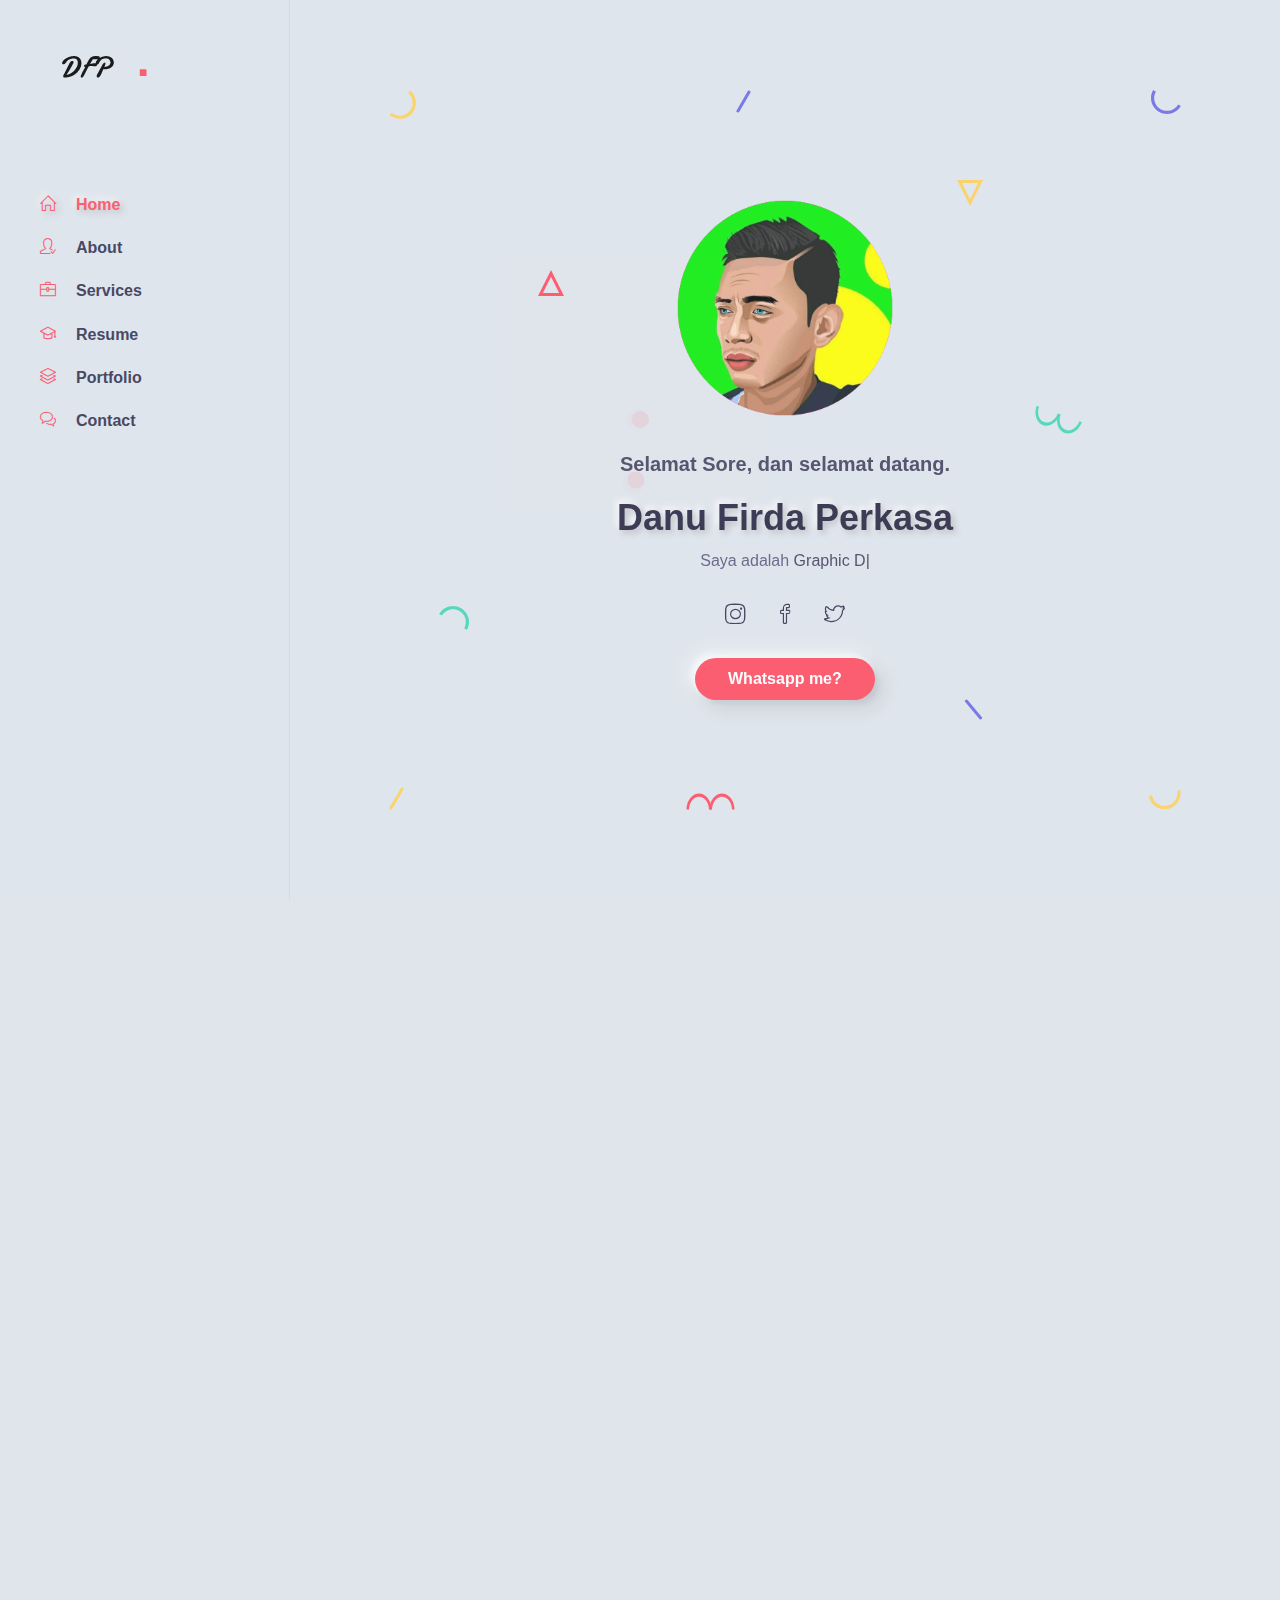
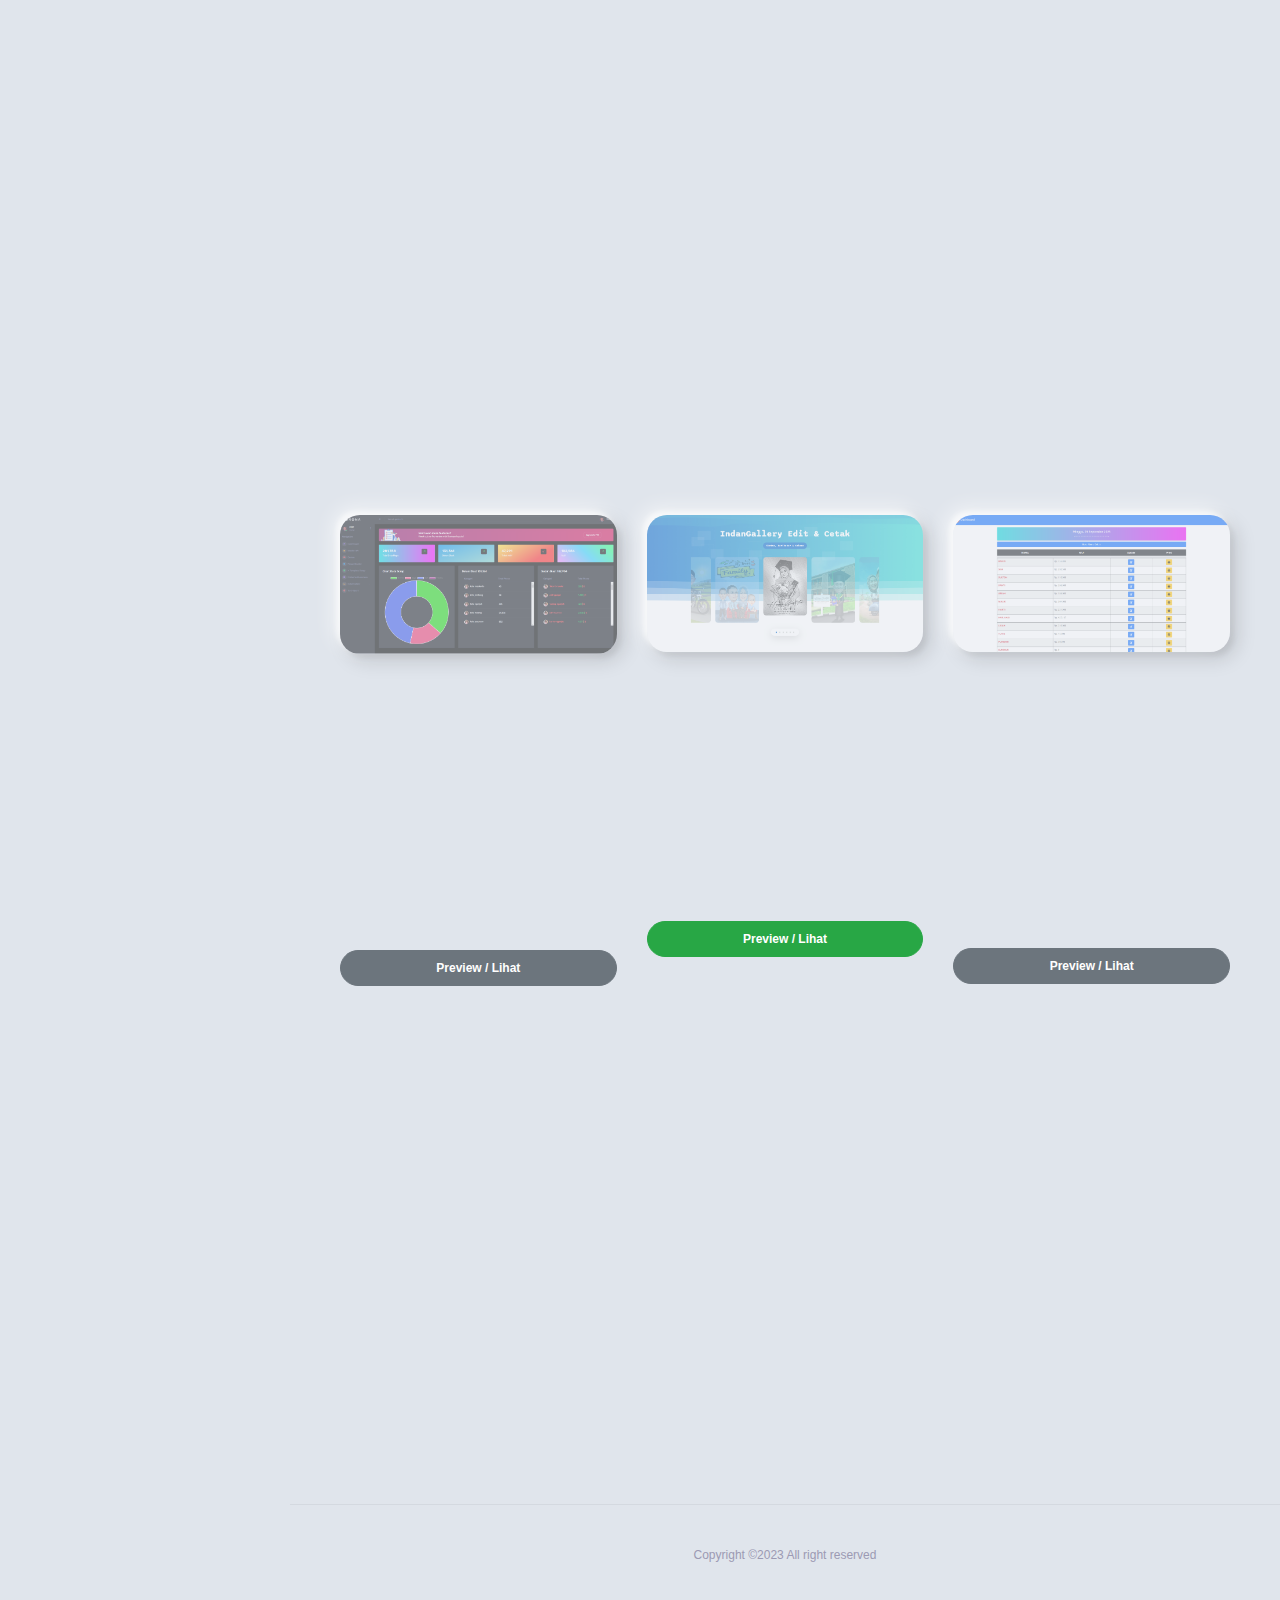
==== commit d92831dd: "Update index.html" ====
--- a/index.html
+++ b/index.html
@@ -244,7 +244,7 @@
                     <!-- about text -->
                     <p> 
                       Saya Danu Firda Perkasa, desain grafis dan web developer,
-                      dari Nganjuk, Jawa Timur. Saya memiliki pengalaman dengan desain situs web dan desain grafis. Saya sangat sering menggunakan framework laravel untuk mengerjakan project web aplikasi.
+                      dari Sangatta Utara, Kalimantan Timur. Saya memiliki pengalaman dengan desain situs web dan desain grafis. Saya sangat sering menggunakan framework laravel untuk mengerjakan project web aplikasi.
                       Jika ada pertanyaan seputar IT bisa hubungi saya.
                     </p>
                     <div class="mt-3">
@@ -353,7 +353,7 @@
                 <!-- timeline item -->
                 <div class="timeline-container wow fadeInUp">
                   <div class="content">
-                    <span class="time">2017 - 2020 (Programmer)</span>
+                    <span class="time">2017 - 2020</span>
                     <h3 class="title">SMK PGRI 1 Nganjuk</h3>
                     <p>Teknik Komputer & Jaringan</p>
                   </div>
@@ -386,7 +386,7 @@
                 <!-- timeline item -->
                 <div class="timeline-container wow fadeInUp">
                   <div class="content">
-                    <span class="time">01 Juli 2022 - 26 April 2024</span>
+                    <span class="time">01 Juli 2022 - 26 April 2024 (Programmer)</span>
                     <h3 class="title">CV. TOKALINK INDONESIA</h3>
                     <p></p>
                   </div>
